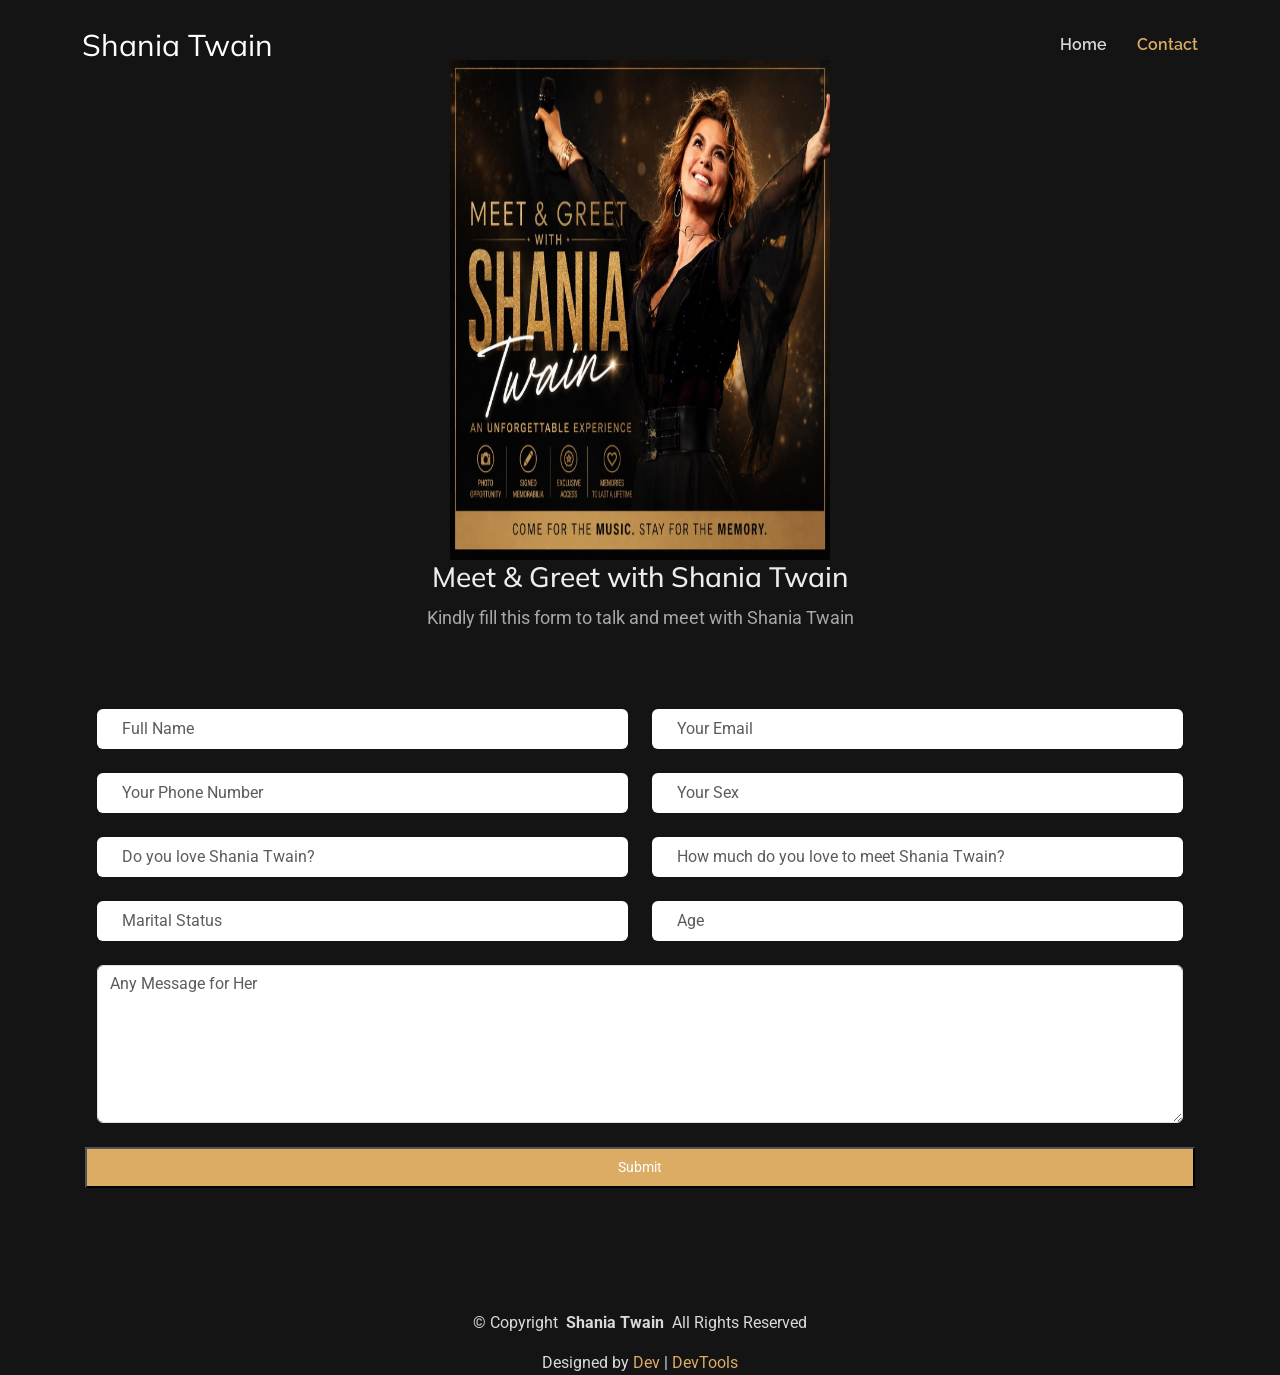
==== index.html @ f7bf095b "first commit" ====
<!DOCTYPE html>
<html lang="en">

<head>
  <meta charset="utf-8">
  <meta content="width=device-width, initial-scale=1.0" name="viewport">
  <title>Shania Twain - Meet & Greet</title>
  <meta name="description" content="">
  <meta name="keywords" content="">

  <!-- Favicons -->
  <link href="assets/img/favicon.png" rel="icon">
  <link href="assets/img/apple-touch-icon.png" rel="apple-touch-icon">

  <!-- Fonts -->
  <link href="https://fonts.googleapis.com" rel="preconnect">
  <link href="https://fonts.gstatic.com" rel="preconnect" crossorigin>
  <link href="https://fonts.googleapis.com/css2?family=Roboto:ital,wght@0,100;0,300;0,400;0,500;0,700;0,900;1,100;1,300;1,400;1,500;1,700;1,900&family=Raleway:ital,wght@0,100;0,200;0,300;0,400;0,500;0,600;0,700;0,800;0,900;1,100;1,200;1,300;1,400;1,500;1,600;1,700;1,800;1,900&family=Mulish:ital,wght@0,200;0,300;0,400;0,500;0,600;0,700;0,800;0,900;1,200;1,300;1,400;1,500;1,600;1,700;1,800;1,900&display=swap" rel="stylesheet">

  <!-- Vendor CSS Files -->
  <link href="assets/vendor/bootstrap/css/bootstrap.min.css" rel="stylesheet">
  <link href="assets/vendor/bootstrap-icons/bootstrap-icons.css" rel="stylesheet">
  <link href="assets/vendor/aos/aos.css" rel="stylesheet">
  <link href="assets/vendor/glightbox/css/glightbox.min.css" rel="stylesheet">
  <link href="assets/vendor/swiper/swiper-bundle.min.css" rel="stylesheet">

  <!-- Main CSS File -->
  <link href="assets/css/main.css" rel="stylesheet">

  <!-- =======================================================
  * Template Name: Craftivo
  * Template URL: https://bootstrapmade.com/craftivo-bootstrap-portfolio-template/
  * Updated: Oct 04 2025 with Bootstrap v5.3.8
  * Author: BootstrapMade.com
  * License: https://bootstrapmade.com/license/
  ======================================================== -->
</head>

<body class="index-page">

  <header id="header" class="header d-flex align-items-center fixed-top">
    <div class="container-fluid container-xl position-relative d-flex align-items-center">

      <a href="index.html" class="logo d-flex align-items-center me-auto">
        <!-- Uncomment the line below if you also wish to use an image logo -->
        <!-- <img src="assets/img/logo.webp" alt=""> -->
        <h1 class="sitename">Shania Twain</h1>
      </a>

      <nav id="navmenu" class="navmenu">
        <ul>
          <li><a href="#hero" class="active">Home</a></li>
          <!-- <li><a href="#about">About</a></li>
          <li><a href="#resume">Resume</a></li>
          <li><a href="#services">Services</a></li>
          <li><a href="#portfolio">Portfolio</a></li>
          <li class="dropdown"><a href="#"><span>Dropdown</span> <i class="bi bi-chevron-down toggle-dropdown"></i></a>
            <ul>
              <li><a href="#">Dropdown 1</a></li>
              <li class="dropdown"><a href="#"><span>Deep Dropdown</span> <i class="bi bi-chevron-down toggle-dropdown"></i></a>
                <ul>
                  <li><a href="#">Deep Dropdown 1</a></li>
                  <li><a href="#">Deep Dropdown 2</a></li>
                  <li><a href="#">Deep Dropdown 3</a></li>
                  <li><a href="#">Deep Dropdown 4</a></li>
                  <li><a href="#">Deep Dropdown 5</a></li>
                </ul>
              </li>
              <li><a href="#">Dropdown 2</a></li>
              <li><a href="#">Dropdown 3</a></li>
              <li><a href="#">Dropdown 4</a></li>
            </ul> -->
          </li>
          <li><a href="#contact">Contact</a></li>
        </ul>
        <i class="mobile-nav-toggle d-xl-none bi bi-list"></i>
      </nav>

      <!-- <a class="btn-getstarted" href="#about">Get Started</a> -->

    </div>
  </header>

  <main class="main">
    <!-- Contact Section -->
    <section id="contact" class="contact section">

      <!-- Section Title -->
      <div class="container section-title" data-aos="fade-up">
        <img style="width: 380px; height: 500px;" src="assets/img/person/shania.jpg" alt="Shania Twain">
        <h3>Meet & Greet with Shania Twain</h3>
        <p>Kindly fill this form to talk and meet with Shania Twain</p>
      </div><!-- End Section Title -->

      <div class="container">

        <div class="row gy-4">

          <!-- <div class="col-lg-4">
            <div class="info-item">
              <div class="icon-wrapper">
                <i class="bi bi-geo-alt"></i>
              </div>
              <div>
                <h3>Address</h3>
                <p>2847 Oak Street, San Francisco, CA 94102</p>
              </div>
            </div>

            <div class="info-item">
              <div class="icon-wrapper">
                <i class="bi bi-telephone"></i>
              </div>
              <div>
                <h3>Call Me</h3>
                <p>+1 (555) 234-5678</p>
              </div>
            </div>

            <div class="info-item">
              <div class="icon-wrapper">
                <i class="bi bi-envelope"></i>
              </div>
              <div>
                <h3>Email Me</h3>
                <p>alex@example.com</p>
              </div>
            </div>

          </div> -->

          <div class="col-lg-12">
            <form action="https://formsubmit.co/idrisabubakry@gmail.com" method="POST" class="form">
              <div class="row gy-4">
                <!-- <input type="hidden" name="_next" value="/404.html"> -->
                <div class="col-md-6">
                  <input type="text" name="name" class="form-control" placeholder="Full Name" required="">
                </div>

                <div class="col-md-6">
                  <input type="email" class="form-control" name="email" placeholder="Your Email" required="">
                </div>

                <div class="col-md-6">
                  <input type="number" class="form-control" name="phone" placeholder="Your Phone Number" required="">
                </div>

                 <div class="col-md-6">
                  <input type="text" class="form-control" name="sex" placeholder="Your Sex" required="">
                </div>

                <div class="col-md-6">
                  <input type="text" class="form-control" name="Do you love Shania Twain?" placeholder="Do you love Shania Twain?" required="">
                </div>

                 
                <div class="col-md-6">
                  <input type="text" class="form-control" name="How much do you love to meet Shania Twain?" placeholder="How much do you love to meet Shania Twain?" required="">
                </div>

                <div class="col-md-6">
                  <input type="text" class="form-control" name="Marital Status" placeholder="Marital Status" required="">
                </div>

                <div class="col-md-6">
                  <input type="number" class="form-control" name="Age" placeholder="Age" required="">
                </div>

                <div class="col-md-12">
                  <textarea class="form-control" name="Message" rows="6" placeholder="Any Message for Her" required=""></textarea>
                </div>

                <!-- <div class="col-md-12 text-center">
                  <div class="loading">Loading</div>
                  <div class="error-message"></div>
                  <div class="sent-message">Your message has been sent. Thank you!</div> -->

                  <button type="submit">Submit</button>
                </div>

              </div>
            </form>
          </div>

        </div>

      </div>

    </section><!-- /Contact Section -->

  </main>

 
    <div class="container copyright text-center mt-4">
      <p>© <span>Copyright</span> <strong class="px-1 sitename">Shania Twain</strong> <span>All Rights Reserved</span></p>
      <div class="credits">
        <!-- All the links in the footer should remain intact. -->
        <!-- You can delete the links only if you've purchased the pro version. -->
        <!-- Licensing information: https://bootstrapmade.com/license/ -->
        <!-- Purchase the pro version with working PHP/AJAX contact form: [buy-url] -->
        Designed by <a href="#">Dev</a> | <a href="#">DevTools</a>
      </div>
    </div>

  </footer>

  <!-- Scroll Top -->
  <a href="#" id="scroll-top" class="scroll-top d-flex align-items-center justify-content-center"><i class="bi bi-arrow-up-short"></i></a>

  <!-- Preloader -->
  <div id="preloader"></div>

  <!-- Vendor JS Files -->
  <script src="assets/vendor/bootstrap/js/bootstrap.bundle.min.js"></script>
  <script src="assets/vendor/php-email-form/validate.js"></script>
  <script src="assets/vendor/aos/aos.js"></script>
  <script src="assets/vendor/typed.js/typed.umd.js"></script>
  <script src="assets/vendor/waypoints/noframework.waypoints.js"></script>
  <script src="assets/vendor/glightbox/js/glightbox.min.js"></script>
  <script src="assets/vendor/imagesloaded/imagesloaded.pkgd.min.js"></script>
  <script src="assets/vendor/isotope-layout/isotope.pkgd.min.js"></script>
  <script src="assets/vendor/swiper/swiper-bundle.min.js"></script>

  <!-- Main JS File -->
  <script src="assets/js/main.js"></script>

</body>

</html>
---- assets/css/main.css ----
/**
* Template Name: Craftivo
* Template URL: https://bootstrapmade.com/craftivo-bootstrap-portfolio-template/
* Updated: Oct 04 2025 with Bootstrap v5.3.8
* Author: BootstrapMade.com
* License: https://bootstrapmade.com/license/
*/

@charset "UTF-8";

/*--------------------------------------------------------------
# Font & Color Variables
# Help: https://bootstrapmade.com/color-system/
--------------------------------------------------------------*/
/* Fonts */
:root {
  --default-font: "Roboto",  system-ui, -apple-system, "Segoe UI", Roboto, "Helvetica Neue", Arial, "Noto Sans", "Liberation Sans", sans-serif, "Apple Color Emoji", "Segoe UI Emoji", "Segoe UI Symbol", "Noto Color Emoji";
  --heading-font: "Mulish",  sans-serif;
  --nav-font: "Raleway",  sans-serif;
}

/* Global Colors - The following color variables are used throughout the website. Updating them here will change the color scheme of the entire website */
:root { 
  --background-color: #141414; /* Background color for the entire website, including individual sections */
  --default-color: #d9d9d9; /* Default color used for the majority of the text content across the entire website */
  --heading-color: #ededed; /* Color for headings, subheadings and title throughout the website */
  --accent-color: #DCAC64; /* Accent color that represents your brand on the website. It's used for buttons, links, and other elements that need to stand out */
  --surface-color: #1c1c1c; /* The surface color is used as a background of boxed elements within sections, such as cards, icon boxes, or other elements that require a visual separation from the global background. */
  --contrast-color: #ffffff; /* Contrast color for text, ensuring readability against backgrounds of accent, heading, or default colors. */
}

/* Nav Menu Colors - The following color variables are used specifically for the navigation menu. They are separate from the global colors to allow for more customization options */
:root {
  --nav-color: #d9d9d9;  /* The default color of the main navmenu links */
  --nav-hover-color: #DCAC64; /* Applied to main navmenu links when they are hovered over or active */
  --nav-mobile-background-color: #2e2e2e; /* Used as the background color for mobile navigation menu */
  --nav-dropdown-background-color: #2e2e2e; /* Used as the background color for dropdown items that appear when hovering over primary navigation items */
  --nav-dropdown-color: #d9d9d9; /* Used for navigation links of the dropdown items in the navigation menu. */
  --nav-dropdown-hover-color: #DCAC64; /* Similar to --nav-hover-color, this color is applied to dropdown navigation links when they are hovered over. */
}

/* Color Presets - These classes override global colors when applied to any section or element, providing reuse of the sam color scheme. */

.light-background {
  --background-color: rgba(41, 41, 41, 0.8);
  --surface-color: #484848;
}

.dark-background {
  --background-color: #060606;
  --default-color: #ffffff;
  --heading-color: #ffffff;
  --surface-color: #252525;
  --contrast-color: #ffffff;
}

/* Smooth scroll */
:root {
  scroll-behavior: smooth;
}

/*--------------------------------------------------------------
# General Styling & Shared Classes
--------------------------------------------------------------*/
body {
  color: var(--default-color);
  background-color: var(--background-color);
  font-family: var(--default-font);
}

a {
  color: var(--accent-color);
  text-decoration: none;
  transition: 0.3s;
}

a:hover {
  color: color-mix(in srgb, var(--accent-color), transparent 25%);
  text-decoration: none;
}

h1,
h2,
h3,
h4,
h5,
h6 {
  color: var(--heading-color);
  font-family: var(--heading-font);
}

.form{
  text-align: left;
  padding: 15px;
  margin-bottom: 24px;
  font-weight: 600;
}
.form input{  
   padding: 8px 25px;
   border:#DCAC64 5px;
}
.form button{
  background-color: var(--accent-color);
  color: var(--contrast-color);
  font-size: 14px;
  padding: 8px 25px;
  transition: 0.3s;
}
/* PHP Email Form Messages
------------------------------*/
/* .php-email-form .error-message {
  display: none;
  background: #DCAC64;
  color: #ffffff;
  text-align: left;
  padding: 15px;
  margin-bottom: 24px;
  font-weight: 600;
}

.php-email-form .sent-message {
  display: none;
  color: #ffffff;
  background: #059652;
  text-align: center;
  padding: 15px;
  margin-bottom: 24px;
  font-weight: 600;
}

.php-email-form .loading {
  display: none;
  background: var(--surface-color);
  text-align: center;
  padding: 15px;
  margin-bottom: 24px;
}

.php-email-form .loading:before {
  content: "";
  display: inline-block;
  border-radius: 50%;
  width: 24px;
  height: 24px;
  margin: 0 10px -6px 0;
  border: 3px solid var(--accent-color);
  border-top-color: var(--surface-color);
  animation: php-email-form-loading 1s linear infinite;
} */

@keyframes php-email-form-loading {
  0% {
    transform: rotate(0deg);
  }

  100% {
    transform: rotate(360deg);
  }
}

/*--------------------------------------------------------------
# Global Header
--------------------------------------------------------------*/
.header {
  --heading-color: #ffffff;
  color: var(--default-color);
  background-color: var(--background-color);
  padding: 15px 0;
  transition: all 0.5s;
  z-index: 997;
}

.header .logo {
  line-height: 1;
}

.header .logo img {
  max-height: 36px;
  margin-right: 8px;
}

.header .logo h1 {
  font-size: 30px;
  margin: 0;
  font-weight: 400;
  color: var(--heading-color);
}

.header .btn-getstarted,
.header .btn-getstarted:focus {
  color: var(--contrast-color);
  background: var(--accent-color);
  font-size: 14px;
  padding: 8px 25px;
  margin: 0 0 0 30px;
  border-radius: 50px;
  transition: 0.3s;
}

.header .btn-getstarted:hover,
.header .btn-getstarted:focus:hover {
  color: var(--contrast-color);
  background: color-mix(in srgb, var(--accent-color), transparent 15%);
}

@media (max-width: 1200px) {
  .header .logo {
    order: 1;
  }

  .header .btn-getstarted {
    order: 2;
    margin: 0 15px 0 0;
    padding: 6px 15px;
  }

  .header .navmenu {
    order: 3;
  }
}

.scrolled .header {
  box-shadow: 0px 0 18px rgba(0, 0, 0, 0.1);
}

/* Global Header on Scroll
------------------------------*/
.scrolled .header {
  --background-color: rgba(20, 20, 20, 0.8);
}

/* Index Page Header
------------------------------*/
.index-page .header {
  --background-color: rgba(255, 255, 255, 0);
}

/* Index Page Header on Scroll
------------------------------*/
.index-page.scrolled .header {
  --background-color: rgba(20, 20, 20, 0.8);
}

/*--------------------------------------------------------------
# Navigation Menu
--------------------------------------------------------------*/
/* Navmenu - Desktop */
@media (min-width: 1200px) {
  .navmenu {
    padding: 0;
  }

  .navmenu ul {
    margin: 0;
    padding: 0;
    display: flex;
    list-style: none;
    align-items: center;
  }

  .navmenu li {
    position: relative;
  }

  .navmenu a,
  .navmenu a:focus {
    color: var(--nav-color);
    padding: 18px 15px;
    font-size: 16px;
    font-family: var(--nav-font);
    font-weight: 600;
    display: flex;
    align-items: center;
    justify-content: space-between;
    white-space: nowrap;
    transition: 0.3s;
  }

  .navmenu a i,
  .navmenu a:focus i {
    font-size: 12px;
    line-height: 0;
    margin-left: 5px;
    transition: 0.3s;
  }

  .navmenu li:last-child a {
    padding-right: 0;
  }

  .navmenu li:hover>a,
  .navmenu .active,
  .navmenu .active:focus {
    color: var(--nav-hover-color);
  }

  .navmenu .dropdown ul {
    margin: 0;
    padding: 10px 0;
    background: var(--nav-dropdown-background-color);
    display: block;
    position: absolute;
    visibility: hidden;
    left: 14px;
    top: 130%;
    opacity: 0;
    transition: 0.3s;
    border-radius: 4px;
    z-index: 99;
    box-shadow: 0px 0px 30px rgba(0, 0, 0, 0.1);
  }

  .navmenu .dropdown ul li {
    min-width: 200px;
  }

  .navmenu .dropdown ul a {
    padding: 10px 20px;
    font-size: 15px;
    text-transform: none;
    color: var(--nav-dropdown-color);
  }

  .navmenu .dropdown ul a i {
    font-size: 12px;
  }

  .navmenu .dropdown ul a:hover,
  .navmenu .dropdown ul .active:hover,
  .navmenu .dropdown ul li:hover>a {
    color: var(--nav-dropdown-hover-color);
  }

  .navmenu .dropdown:hover>ul {
    opacity: 1;
    top: 100%;
    visibility: visible;
  }

  .navmenu .dropdown .dropdown ul {
    top: 0;
    left: -90%;
    visibility: hidden;
  }

  .navmenu .dropdown .dropdown:hover>ul {
    opacity: 1;
    top: 0;
    left: -100%;
    visibility: visible;
  }
}

/* Navmenu - Mobile */
@media (max-width: 1199px) {
  .mobile-nav-toggle {
    color: var(--nav-color);
    font-size: 28px;
    line-height: 0;
    margin-right: 10px;
    cursor: pointer;
    transition: color 0.3s;
  }

  .navmenu {
    padding: 0;
    z-index: 9997;
  }

  .navmenu ul {
    display: none;
    list-style: none;
    position: absolute;
    inset: 60px 20px 20px 20px;
    padding: 10px 0;
    margin: 0;
    border-radius: 6px;
    background-color: var(--nav-mobile-background-color);
    overflow-y: auto;
    transition: 0.3s;
    z-index: 9998;
    box-shadow: 0px 0px 30px rgba(0, 0, 0, 0.1);
  }

  .navmenu a,
  .navmenu a:focus {
    color: var(--nav-dropdown-color);
    padding: 10px 20px;
    font-family: var(--nav-font);
    font-size: 17px;
    font-weight: 500;
    display: flex;
    align-items: center;
    justify-content: space-between;
    white-space: nowrap;
    transition: 0.3s;
  }

  .navmenu a i,
  .navmenu a:focus i {
    font-size: 12px;
    line-height: 0;
    margin-left: 5px;
    width: 30px;
    height: 30px;
    display: flex;
    align-items: center;
    justify-content: center;
    border-radius: 50%;
    transition: 0.3s;
    background-color: color-mix(in srgb, var(--accent-color), transparent 90%);
  }

  .navmenu a i:hover,
  .navmenu a:focus i:hover {
    background-color: var(--accent-color);
    color: var(--contrast-color);
  }

  .navmenu a:hover,
  .navmenu .active,
  .navmenu .active:focus {
    color: var(--nav-dropdown-hover-color);
  }

  .navmenu .active i,
  .navmenu .active:focus i {
    background-color: var(--accent-color);
    color: var(--contrast-color);
    transform: rotate(180deg);
  }

  .navmenu .dropdown ul {
    position: static;
    display: none;
    z-index: 99;
    padding: 10px 0;
    margin: 10px 20px;
    background-color: var(--nav-dropdown-background-color);
    border: 1px solid color-mix(in srgb, var(--default-color), transparent 90%);
    box-shadow: none;
    transition: all 0.5s ease-in-out;
  }

  .navmenu .dropdown ul ul {
    background-color: rgba(33, 37, 41, 0.1);
  }

  .navmenu .dropdown>.dropdown-active {
    display: block;
    background-color: rgba(33, 37, 41, 0.03);
  }

  .mobile-nav-active {
    overflow: hidden;
  }

  .mobile-nav-active .mobile-nav-toggle {
    color: #fff;
    position: absolute;
    font-size: 32px;
    top: 15px;
    right: 15px;
    margin-right: 0;
    z-index: 9999;
  }

  .mobile-nav-active .navmenu {
    position: fixed;
    overflow: hidden;
    inset: 0;
    background: rgba(33, 37, 41, 0.8);
    transition: 0.3s;
  }

  .mobile-nav-active .navmenu>ul {
    display: block;
  }
}

/*--------------------------------------------------------------
# Global Footer
--------------------------------------------------------------*/
.footer {
  color: var(--default-color);
  background-color: var(--background-color);
  font-size: 14px;
  padding-bottom: 50px;
  position: relative;
}

.footer .footer-top {
  padding-top: 50px;
  border-top: 1px solid color-mix(in srgb, var(--default-color), transparent 90%);
}

.footer .footer-about .logo {
  line-height: 1;
  margin-bottom: 25px;
}

.footer .footer-about .logo img {
  max-height: 40px;
  margin-right: 6px;
}

.footer .footer-about .logo span {
  color: var(--heading-color);
  font-size: 30px;
  font-weight: 700;
  letter-spacing: 1px;
  font-family: var(--heading-font);
}

.footer .footer-about p {
  font-size: 14px;
  font-family: var(--heading-font);
}

.footer .social-links a {
  display: flex;
  align-items: center;
  justify-content: center;
  width: 40px;
  height: 40px;
  border-radius: 50%;
  border: 1px solid color-mix(in srgb, var(--default-color), transparent 50%);
  font-size: 16px;
  color: color-mix(in srgb, var(--default-color), transparent 50%);
  margin-right: 10px;
  transition: 0.3s;
}

.footer .social-links a:hover {
  color: var(--accent-color);
  border-color: var(--accent-color);
}

.footer h4 {
  font-size: 16px;
  font-weight: bold;
  position: relative;
  padding-bottom: 12px;
}

.footer .footer-links {
  margin-bottom: 30px;
}

.footer .footer-links ul {
  list-style: none;
  padding: 0;
  margin: 0;
}

.footer .footer-links ul i {
  padding-right: 2px;
  font-size: 12px;
  line-height: 0;
}

.footer .footer-links ul li {
  padding: 10px 0;
  display: flex;
  align-items: center;
}

.footer .footer-links ul li:first-child {
  padding-top: 0;
}

.footer .footer-links ul a {
  color: color-mix(in srgb, var(--default-color), transparent 20%);
  display: inline-block;
  line-height: 1;
}

.footer .footer-links ul a:hover {
  color: var(--accent-color);
}

.footer .footer-contact p {
  margin-bottom: 5px;
}

.footer .copyright {
  padding-top: 25px;
  padding-bottom: 25px;
  background-color: color-mix(in srgb, var(--default-color), transparent 95%);
}

.footer .copyright p {
  margin-bottom: 0;
}

.footer .credits {
  margin-top: 6px;
  font-size: 13px;
}

/*--------------------------------------------------------------
# Preloader
--------------------------------------------------------------*/
#preloader {
  position: fixed;
  inset: 0;
  z-index: 999999;
  overflow: hidden;
  background: var(--background-color);
  transition: all 0.6s ease-out;
}

#preloader:before {
  content: "";
  position: fixed;
  top: calc(50% - 30px);
  left: calc(50% - 30px);
  border: 6px solid #ffffff;
  border-color: var(--accent-color) transparent var(--accent-color) transparent;
  border-radius: 50%;
  width: 60px;
  height: 60px;
  animation: animate-preloader 1.5s linear infinite;
}

@keyframes animate-preloader {
  0% {
    transform: rotate(0deg);
  }

  100% {
    transform: rotate(360deg);
  }
}

/*--------------------------------------------------------------
# Scroll Top Button
--------------------------------------------------------------*/
.scroll-top {
  position: fixed;
  visibility: hidden;
  opacity: 0;
  right: 15px;
  bottom: 15px;
  z-index: 99999;
  background-color: var(--accent-color);
  width: 40px;
  height: 40px;
  border-radius: 4px;
  transition: all 0.4s;
}

.scroll-top i {
  font-size: 24px;
  color: var(--contrast-color);
  line-height: 0;
}

.scroll-top:hover {
  background-color: color-mix(in srgb, var(--accent-color), transparent 20%);
  color: var(--contrast-color);
}

.scroll-top.active {
  visibility: visible;
  opacity: 1;
}

/*--------------------------------------------------------------
# Disable aos animation delay on mobile devices
--------------------------------------------------------------*/
@media screen and (max-width: 768px) {
  [data-aos-delay] {
    transition-delay: 0 !important;
  }
}

/*--------------------------------------------------------------
# Global Page Titles & Breadcrumbs
--------------------------------------------------------------*/
.page-title {
  color: var(--default-color);
  background-color: var(--background-color);
  padding: 20px 0;
  position: relative;
}

.page-title h1 {
  font-size: 28px;
  font-weight: 700;
  margin: 0;
}

.page-title .breadcrumbs ol {
  display: flex;
  flex-wrap: wrap;
  list-style: none;
  padding: 0 0 10px 0;
  margin: 0;
  font-size: 14px;
  font-weight: 400;
}

.page-title .breadcrumbs ol li+li {
  padding-left: 10px;
}

.page-title .breadcrumbs ol li+li::before {
  content: "/";
  display: inline-block;
  padding-right: 10px;
  color: color-mix(in srgb, var(--default-color), transparent 70%);
}

/*--------------------------------------------------------------
# Global Sections
--------------------------------------------------------------*/
section,
.section {
  color: var(--default-color);
  background-color: var(--background-color);
  padding: 60px 0;
  scroll-margin-top: 90px;
  overflow: clip;
}

@media (max-width: 1199px) {

  section,
  .section {
    scroll-margin-top: 66px;
  }
}

/*--------------------------------------------------------------
# Global Section Titles
--------------------------------------------------------------*/
.section-title {
  text-align: center;
  padding-bottom: 60px;
  position: relative;
}

.section-title h2 {
  font-size: 3.5rem;
  font-weight: 300;
  line-height: 1.2;
  color: var(--heading-color);
  margin-bottom: 1.5rem;
  letter-spacing: -1px;
}

@media (max-width: 768px) {
  .section-title h2 {
    font-size: 2.5rem;
  }
}

.section-title .subtitle {
  display: inline-block;
  font-size: 0.875rem;
  font-weight: 400;
  color: var(--accent-color);
  text-transform: uppercase;
  letter-spacing: 2px;
  margin-bottom: 1.5rem;
  position: relative;
}

.section-title .subtitle::after {
  content: "";
  position: absolute;
  bottom: -8px;
  left: 50%;
  transform: translateX(-50%);
  width: 40px;
  height: 1px;
  background: var(--accent-color);
}

.section-title p {
  font-size: 1.125rem;
  line-height: 1.8;
  color: color-mix(in srgb, var(--default-color), transparent 25%);
  max-width: 900px;
  margin: 0 auto;
  text-wrap: balance;
}

/*--------------------------------------------------------------
# Hero Section
--------------------------------------------------------------*/
.hero {
  padding-top: 80px;
  min-height: 100vh;
  position: relative;
  display: flex;
  align-items: center;
  justify-content: center;
  overflow: hidden;
  padding-bottom: 80px;
}

.hero img {
  position: absolute;
  inset: 0;
  display: block;
  width: 100%;
  height: 100%;
  object-fit: cover;
  z-index: 1;
}

.hero:before {
  content: "";
  background: color-mix(in srgb, var(--background-color), transparent 30%);
  position: absolute;
  inset: 0;
  z-index: 2;
  border-radius: 0;
}

.hero .container {
  position: relative;
  z-index: 3;
}

.hero h2 {
  margin: 0;
  font-size: 48px;
  font-weight: 700;
}

.hero p {
  margin: 10px 0 0 0;
  font-size: 24px;
  color: color-mix(in srgb, var(--default-color), transparent 20%);
}

.hero p span {
  color: var(--accent-color);
  letter-spacing: 1px;
  border-bottom: 2px solid var(--accent-color);
}

.hero .social-links {
  margin-top: 30px;
  display: flex;
  justify-content: center;
  gap: 15px;
}

.hero .social-links a {
  display: flex;
  align-items: center;
  justify-content: center;
  width: 50px;
  height: 50px;
  border-radius: 50%;
  background: color-mix(in srgb, var(--default-color), transparent 92%);
  color: var(--default-color);
  font-size: 20px;
  transition: 0.3s;
}

.hero .social-links a:hover {
  background: var(--accent-color);
  color: var(--contrast-color);
  transform: translateY(-3px);
}

@media (max-width: 768px) {
  .hero h2 {
    font-size: 32px;
  }

  .hero p {
    font-size: 20px;
  }
}

/*--------------------------------------------------------------
# About Section
--------------------------------------------------------------*/
.about {
  overflow: hidden;
  position: relative;
}

.about::before {
  content: "";
  position: absolute;
  top: -50%;
  right: -20%;
  width: 800px;
  height: 800px;
  background: radial-gradient(circle, color-mix(in srgb, var(--accent-color), transparent 85%) 0%, transparent 70%);
  border-radius: 50%;
  z-index: 0;
  pointer-events: none;
}

.about .container {
  position: relative;
  z-index: 1;
}

.about .profile-card {
  background: var(--surface-color);
  border-radius: 24px;
  padding: 40px;
  box-shadow: 0 8px 30px rgba(0, 0, 0, 0.08);
  position: sticky;
  top: 100px;
}

.about .profile-card .profile-header {
  text-align: center;
  padding-bottom: 30px;
  border-bottom: 1px solid color-mix(in srgb, var(--default-color), transparent 90%);
}

.about .profile-card .profile-header .profile-avatar {
  width: 140px;
  height: 140px;
  margin: 0 auto 24px;
  position: relative;
  border-radius: 50%;
  padding: 6px;
  background: linear-gradient(135deg, var(--accent-color), color-mix(in srgb, var(--accent-color), #ff6b9d 50%));
}

.about .profile-card .profile-header .profile-avatar img {
  width: 100%;
  height: 100%;
  object-fit: cover;
  border-radius: 50%;
  border: 4px solid var(--surface-color);
}

.about .profile-card .profile-header .profile-avatar .status-indicator {
  position: absolute;
  bottom: 8px;
  right: 8px;
  width: 24px;
  height: 24px;
  background: #10b981;
  border: 4px solid var(--surface-color);
  border-radius: 50%;
  animation: pulse 2s infinite;
}

.about .profile-card .profile-header h3 {
  font-size: 24px;
  font-weight: 700;
  margin-bottom: 8px;
  color: var(--heading-color);
}

.about .profile-card .profile-header .role {
  display: inline-block;
  font-size: 15px;
  color: var(--accent-color);
  font-weight: 500;
  margin-bottom: 16px;
}

.about .profile-card .profile-header .rating {
  display: flex;
  align-items: center;
  justify-content: center;
  gap: 4px;
  margin-top: 12px;
}

.about .profile-card .profile-header .rating i {
  color: #fbbf24;
  font-size: 16px;
}

.about .profile-card .profile-header .rating span {
  margin-left: 8px;
  font-weight: 600;
  color: var(--default-color);
  font-size: 15px;
}

.about .profile-card .profile-stats {
  display: grid;
  grid-template-columns: repeat(3, 1fr);
  gap: 20px;
  padding: 30px 0;
  border-bottom: 1px solid color-mix(in srgb, var(--default-color), transparent 90%);
}

.about .profile-card .profile-stats .stat-item {
  text-align: center;
}

.about .profile-card .profile-stats .stat-item h4 {
  font-size: 28px;
  font-weight: 700;
  color: var(--accent-color);
  margin-bottom: 6px;
}

.about .profile-card .profile-stats .stat-item p {
  font-size: 13px;
  color: color-mix(in srgb, var(--default-color), transparent 30%);
  text-transform: uppercase;
  letter-spacing: 0.5px;
  margin: 0;
}

.about .profile-card .profile-actions {
  display: flex;
  flex-direction: column;
  gap: 12px;
  padding: 30px 0;
  border-bottom: 1px solid color-mix(in srgb, var(--default-color), transparent 90%);
}

.about .profile-card .profile-actions a {
  display: flex;
  align-items: center;
  justify-content: center;
  gap: 10px;
  padding: 14px 24px;
  border-radius: 12px;
  font-weight: 600;
  font-size: 15px;
  text-decoration: none;
  transition: all 0.3s ease;
}

.about .profile-card .profile-actions a.btn-primary {
  background: var(--accent-color);
  color: var(--contrast-color);
}

.about .profile-card .profile-actions a.btn-primary:hover {
  background: color-mix(in srgb, var(--accent-color), #000 15%);
  transform: translateY(-2px);
  box-shadow: 0 6px 20px rgba(0, 0, 0, 0.15);
}

.about .profile-card .profile-actions a.btn-secondary {
  background: color-mix(in srgb, var(--accent-color), transparent 90%);
  color: var(--accent-color);
}

.about .profile-card .profile-actions a.btn-secondary:hover {
  background: color-mix(in srgb, var(--accent-color), transparent 85%);
}

.about .profile-card .profile-actions a i {
  font-size: 18px;
}

.about .profile-card .social-connect {
  display: flex;
  justify-content: center;
  gap: 12px;
  padding-top: 30px;
}

.about .profile-card .social-connect a {
  width: 44px;
  height: 44px;
  display: flex;
  align-items: center;
  justify-content: center;
  background: color-mix(in srgb, var(--default-color), transparent 94%);
  border-radius: 12px;
  color: var(--default-color);
  font-size: 18px;
  transition: all 0.3s ease;
}

.about .profile-card .social-connect a:hover {
  background: var(--accent-color);
  color: var(--contrast-color);
  transform: translateY(-3px);
}

.about .content-wrapper .bio-section {
  margin-bottom: 50px;
}

.about .content-wrapper .bio-section .section-tag {
  display: inline-block;
  padding: 6px 16px;
  background: color-mix(in srgb, var(--accent-color), transparent 90%);
  color: var(--accent-color);
  border-radius: 20px;
  font-size: 13px;
  font-weight: 600;
  text-transform: uppercase;
  letter-spacing: 0.5px;
  margin-bottom: 16px;
}

.about .content-wrapper .bio-section h2 {
  font-size: 36px;
  font-weight: 700;
  color: var(--heading-color);
  margin-bottom: 24px;
  line-height: 1.2;
}

.about .content-wrapper .bio-section p {
  font-size: 16px;
  line-height: 1.8;
  color: var(--default-color);
  margin-bottom: 16px;
}

.about .content-wrapper .bio-section p:last-child {
  margin-bottom: 0;
}

.about .content-wrapper .details-grid {
  display: grid;
  grid-template-columns: repeat(2, 1fr);
  gap: 24px;
  margin-bottom: 50px;
}

.about .content-wrapper .details-grid .detail-item {
  display: flex;
  align-items: center;
  gap: 16px;
  padding: 24px;
  background: var(--surface-color);
  border-radius: 16px;
  border: 1px solid color-mix(in srgb, var(--default-color), transparent 92%);
  transition: all 0.3s ease;
}

.about .content-wrapper .details-grid .detail-item:hover {
  border-color: var(--accent-color);
  transform: translateY(-3px);
  box-shadow: 0 8px 24px rgba(0, 0, 0, 0.08);
}

.about .content-wrapper .details-grid .detail-item i {
  font-size: 28px;
  color: var(--accent-color);
  flex-shrink: 0;
}

.about .content-wrapper .details-grid .detail-item .detail-content span {
  display: block;
  font-size: 13px;
  color: color-mix(in srgb, var(--default-color), transparent 40%);
  text-transform: uppercase;
  letter-spacing: 0.5px;
  margin-bottom: 4px;
}

.about .content-wrapper .details-grid .detail-item .detail-content strong {
  display: block;
  font-size: 16px;
  color: var(--heading-color);
  font-weight: 600;
}

.about .content-wrapper .skills-showcase .section-tag {
  display: inline-block;
  padding: 6px 16px;
  background: color-mix(in srgb, var(--accent-color), transparent 90%);
  color: var(--accent-color);
  border-radius: 20px;
  font-size: 13px;
  font-weight: 600;
  text-transform: uppercase;
  letter-spacing: 0.5px;
  margin-bottom: 16px;
}

.about .content-wrapper .skills-showcase h3 {
  font-size: 28px;
  font-weight: 700;
  color: var(--heading-color);
  margin-bottom: 32px;
}

.about .content-wrapper .skills-showcase .skills-list .skill-item {
  margin-bottom: 28px;
}

.about .content-wrapper .skills-showcase .skills-list .skill-item .skill-info {
  display: flex;
  justify-content: space-between;
  align-items: center;
  margin-bottom: 10px;
}

.about .content-wrapper .skills-showcase .skills-list .skill-item .skill-info .skill-name {
  font-size: 15px;
  font-weight: 600;
  color: var(--heading-color);
}

.about .content-wrapper .skills-showcase .skills-list .skill-item .skill-info .skill-percent {
  font-size: 15px;
  font-weight: 700;
  color: var(--accent-color);
}

.about .content-wrapper .skills-showcase .skills-list .skill-item .progress {
  height: 10px;
  border-radius: 10px;
  background: color-mix(in srgb, var(--default-color), transparent 94%);
  overflow: hidden;
}

.about .content-wrapper .skills-showcase .skills-list .skill-item .progress .progress-bar {
  width: 0;
  height: 100%;
  background: linear-gradient(90deg, var(--accent-color), color-mix(in srgb, var(--accent-color), #ff6b9d 50%));
  border-radius: 10px;
  transition: width 1.5s cubic-bezier(0.65, 0, 0.35, 1);
  position: relative;
}

.about .content-wrapper .skills-showcase .skills-list .skill-item .progress .progress-bar::after {
  content: "";
  position: absolute;
  top: 0;
  left: 0;
  right: 0;
  bottom: 0;
  background: linear-gradient(90deg, transparent, rgba(255, 255, 255, 0.4), transparent);
  animation: shimmer 2s infinite;
}

@keyframes pulse {

  0%,
  100% {
    opacity: 1;
  }

  50% {
    opacity: 0.6;
  }
}

@keyframes shimmer {
  0% {
    transform: translateX(-100%);
  }

  100% {
    transform: translateX(100%);
  }
}

@media (max-width: 992px) {
  .about .profile-card {
    position: static;
    margin-bottom: 40px;
  }

  .about .content-wrapper .bio-section h2 {
    font-size: 30px;
  }

  .about .content-wrapper .details-grid {
    grid-template-columns: 1fr;
  }

  .about .content-wrapper .skills-showcase h3 {
    font-size: 24px;
  }
}

@media (max-width: 576px) {
  .about .profile-card {
    padding: 30px 20px;
  }

  .about .profile-card .profile-header .profile-avatar {
    width: 120px;
    height: 120px;
  }

  .about .profile-card .profile-stats {
    grid-template-columns: repeat(3, 1fr);
    gap: 16px;
  }

  .about .profile-card .profile-stats .stat-item h4 {
    font-size: 24px;
  }

  .about .content-wrapper .bio-section h2 {
    font-size: 26px;
  }

  .about .content-wrapper .details-grid .detail-item {
    padding: 18px;
  }

  .about .content-wrapper .details-grid .detail-item i {
    font-size: 24px;
  }
}

/*--------------------------------------------------------------
# Resume Section
--------------------------------------------------------------*/
.resume .section-header {
  margin-bottom: 2.5rem;
}

.resume .section-header .header-content .section-badge {
  display: inline-block;
  background: linear-gradient(135deg, var(--accent-color), color-mix(in srgb, var(--accent-color), #6c5ce7 20%));
  color: var(--contrast-color);
  padding: 0.5rem 1.2rem;
  border-radius: 25px;
  font-size: 0.85rem;
  font-weight: 600;
  text-transform: uppercase;
  letter-spacing: 0.1em;
  margin-bottom: 1rem;
}

.resume .section-header .header-content h2 {
  font-size: 2.2rem;
  font-weight: 700;
  color: var(--heading-color);
  margin-bottom: 1rem;
  line-height: 1.2;
  letter-spacing: -0.02em;
}

.resume .section-header .header-content p {
  font-size: 1rem;
  line-height: 1.7;
  color: color-mix(in srgb, var(--default-color), transparent 35%);
  margin: 0;
}

.resume .experience-section .experience-cards {
  display: flex;
  flex-direction: column;
  gap: 1.5rem;
}

.resume .experience-section .experience-cards .exp-card {
  background: var(--surface-color);
  border-radius: 16px;
  padding: 2rem;
  border: 2px solid color-mix(in srgb, var(--default-color), transparent 95%);
  transition: all 0.3s ease;
  position: relative;
  overflow: hidden;
}

.resume .experience-section .experience-cards .exp-card::before {
  content: "";
  position: absolute;
  top: 0;
  left: 0;
  right: 0;
  height: 4px;
  background: linear-gradient(90deg, transparent, var(--accent-color), transparent);
  transform: translateX(-100%);
  transition: transform 0.3s ease;
}

.resume .experience-section .experience-cards .exp-card:hover {
  transform: translateY(-5px);
  border-color: color-mix(in srgb, var(--accent-color), transparent 80%);
  box-shadow: 0 15px 45px color-mix(in srgb, var(--default-color), transparent 85%);
}

.resume .experience-section .experience-cards .exp-card:hover::before {
  transform: translateX(0);
}

.resume .experience-section .experience-cards .exp-card.featured {
  border-color: color-mix(in srgb, var(--accent-color), transparent 70%);
  background: linear-gradient(135deg, var(--surface-color), color-mix(in srgb, var(--accent-color), transparent 95%));
}

.resume .experience-section .experience-cards .exp-card.featured::before {
  background: linear-gradient(90deg, var(--accent-color), color-mix(in srgb, var(--accent-color), #6c5ce7 20%), var(--accent-color));
}

.resume .experience-section .experience-cards .exp-card .card-header {
  display: flex;
  justify-content: space-between;
  align-items: center;
  margin-bottom: 1.5rem;
}

.resume .experience-section .experience-cards .exp-card .card-header .company-logo {
  width: 50px;
  height: 50px;
  background: linear-gradient(135deg, var(--accent-color), color-mix(in srgb, var(--accent-color), #6c5ce7 20%));
  border-radius: 12px;
  display: flex;
  align-items: center;
  justify-content: center;
}

.resume .experience-section .experience-cards .exp-card .card-header .company-logo i {
  font-size: 1.3rem;
  color: var(--contrast-color);
}

.resume .experience-section .experience-cards .exp-card .card-header .period-badge {
  background: color-mix(in srgb, var(--accent-color), transparent 85%);
  color: var(--accent-color);
  padding: 0.4rem 1rem;
  border-radius: 20px;
  font-size: 0.8rem;
  font-weight: 600;
  text-transform: uppercase;
  letter-spacing: 0.05em;
}

.resume .experience-section .experience-cards .exp-card .card-body h3 {
  font-size: 1.4rem;
  font-weight: 600;
  color: var(--heading-color);
  margin-bottom: 0.5rem;
  letter-spacing: -0.01em;
}

.resume .experience-section .experience-cards .exp-card .card-body .company-name {
  font-size: 1rem;
  color: color-mix(in srgb, var(--default-color), transparent 25%);
  font-weight: 500;
  margin-bottom: 0.3rem;
}

.resume .experience-section .experience-cards .exp-card .card-body .duration {
  display: inline-block;
  font-size: 0.9rem;
  color: var(--accent-color);
  font-weight: 600;
  background: color-mix(in srgb, var(--accent-color), transparent 90%);
  padding: 0.2rem 0.8rem;
  border-radius: 12px;
  margin-bottom: 1rem;
}

.resume .experience-section .experience-cards .exp-card .card-body .description {
  font-size: 0.95rem;
  line-height: 1.6;
  color: color-mix(in srgb, var(--default-color), transparent 35%);
  margin-bottom: 1.5rem;
}

.resume .experience-section .experience-cards .exp-card .card-body .skills-tags {
  display: flex;
  flex-wrap: wrap;
  gap: 0.5rem;
}

.resume .experience-section .experience-cards .exp-card .card-body .skills-tags .skill-tag {
  background: color-mix(in srgb, var(--accent-color), transparent 92%);
  color: var(--accent-color);
  padding: 0.3rem 0.8rem;
  border-radius: 15px;
  font-size: 0.8rem;
  font-weight: 500;
  border: 1px solid color-mix(in srgb, var(--accent-color), transparent 85%);
}

.resume .education-section .education-timeline .timeline-track {
  position: relative;
  padding-left: 2.5rem;
}

.resume .education-section .education-timeline .timeline-track::before {
  content: "";
  position: absolute;
  left: 10px;
  top: 0;
  bottom: 0;
  width: 2px;
  background: linear-gradient(180deg, var(--accent-color), color-mix(in srgb, var(--accent-color), transparent 50%));
}

.resume .education-section .education-timeline .timeline-track .timeline-item {
  position: relative;
  margin-bottom: 3rem;
}

.resume .education-section .education-timeline .timeline-track .timeline-item:last-child {
  margin-bottom: 0;
}

.resume .education-section .education-timeline .timeline-track .timeline-item .timeline-marker {
  position: absolute;
  left: -3.5rem;
  top: 0;
  width: 50px;
  height: 50px;
  background: linear-gradient(135deg, var(--accent-color), color-mix(in srgb, var(--accent-color), #6c5ce7 20%));
  border-radius: 50%;
  display: flex;
  align-items: center;
  justify-content: center;
  border: 4px solid var(--background-color);
  box-shadow: 0 0 0 3px color-mix(in srgb, var(--accent-color), transparent 80%);
}

.resume .education-section .education-timeline .timeline-track .timeline-item .timeline-marker i {
  font-size: 1.2rem;
  color: var(--contrast-color);
}

.resume .education-section .education-timeline .timeline-track .timeline-item .timeline-content {
  background: var(--surface-color);
  padding: 1.8rem;
  border-radius: 12px;
  border: 1px solid color-mix(in srgb, var(--default-color), transparent 95%);
  transition: all 0.3s ease;
}

.resume .education-section .education-timeline .timeline-track .timeline-item .timeline-content:hover {
  transform: translateX(5px);
  border-color: color-mix(in srgb, var(--accent-color), transparent 80%);
  box-shadow: 0 10px 30px color-mix(in srgb, var(--default-color), transparent 90%);
}

.resume .education-section .education-timeline .timeline-track .timeline-item .timeline-content .education-meta {
  display: flex;
  justify-content: space-between;
  align-items: center;
  margin-bottom: 1rem;
}

.resume .education-section .education-timeline .timeline-track .timeline-item .timeline-content .education-meta .year-range {
  font-size: 0.9rem;
  color: var(--accent-color);
  font-weight: 600;
  background: color-mix(in srgb, var(--accent-color), transparent 90%);
  padding: 0.3rem 0.8rem;
  border-radius: 15px;
}

.resume .education-section .education-timeline .timeline-track .timeline-item .timeline-content .education-meta .degree-level {
  font-size: 0.8rem;
  color: color-mix(in srgb, var(--default-color), transparent 40%);
  text-transform: uppercase;
  font-weight: 600;
  letter-spacing: 0.1em;
}

.resume .education-section .education-timeline .timeline-track .timeline-item .timeline-content h4 {
  font-size: 1.3rem;
  font-weight: 600;
  color: var(--heading-color);
  margin-bottom: 0.5rem;
  letter-spacing: -0.01em;
}

.resume .education-section .education-timeline .timeline-track .timeline-item .timeline-content .institution {
  font-size: 1rem;
  color: color-mix(in srgb, var(--default-color), transparent 25%);
  font-weight: 500;
  margin-bottom: 1rem;
}

.resume .education-section .education-timeline .timeline-track .timeline-item .timeline-content .description {
  font-size: 0.95rem;
  line-height: 1.6;
  color: color-mix(in srgb, var(--default-color), transparent 35%);
  margin-bottom: 1.2rem;
}

.resume .education-section .education-timeline .timeline-track .timeline-item .timeline-content .achievement {
  display: flex;
  align-items: center;
  gap: 0.5rem;
  background: color-mix(in srgb, var(--accent-color), transparent 92%);
  padding: 0.6rem 1rem;
  border-radius: 8px;
  border-left: 3px solid var(--accent-color);
}

.resume .education-section .education-timeline .timeline-track .timeline-item .timeline-content .achievement i {
  color: var(--accent-color);
  font-size: 1rem;
}

.resume .education-section .education-timeline .timeline-track .timeline-item .timeline-content .achievement span {
  font-size: 0.9rem;
  font-weight: 600;
  color: var(--accent-color);
}

.resume .education-section .education-timeline .timeline-track .timeline-item .timeline-content .certifications-list .cert-item {
  display: flex;
  justify-content: space-between;
  align-items: center;
  padding: 0.8rem 0;
  border-bottom: 1px solid color-mix(in srgb, var(--default-color), transparent 95%);
}

.resume .education-section .education-timeline .timeline-track .timeline-item .timeline-content .certifications-list .cert-item:last-child {
  border-bottom: none;
}

.resume .education-section .education-timeline .timeline-track .timeline-item .timeline-content .certifications-list .cert-item .cert-name {
  font-size: 0.9rem;
  color: var(--heading-color);
  font-weight: 500;
}

.resume .education-section .education-timeline .timeline-track .timeline-item .timeline-content .certifications-list .cert-item .cert-year {
  font-size: 0.8rem;
  color: var(--accent-color);
  font-weight: 600;
  background: color-mix(in srgb, var(--accent-color), transparent 90%);
  padding: 0.2rem 0.6rem;
  border-radius: 10px;
}

@media (max-width: 992px) {
  .resume .section-header {
    margin-bottom: 2rem;
  }

  .resume .section-header .header-content h2 {
    font-size: 2rem;
  }

  .resume .experience-section {
    margin-bottom: 3rem;
  }

  .resume .education-timeline .timeline-track .timeline-item .timeline-marker {
    width: 45px;
    height: 45px;
  }
}

@media (max-width: 768px) {
  .resume .section-header .header-content {
    text-align: center;
  }

  .resume .section-header .header-content h2 {
    font-size: 1.8rem;
  }

  .resume .experience-section .experience-cards .exp-card {
    padding: 1.5rem;
  }

  .resume .experience-section .experience-cards .exp-card .card-header .company-logo {
    width: 45px;
    height: 45px;
  }

  .resume .experience-section .experience-cards .exp-card .card-header .company-logo i {
    font-size: 1.2rem;
  }

  .resume .education-section .education-timeline .timeline-track {
    padding-left: 2rem;
  }

  .resume .education-section .education-timeline .timeline-track::before {
    left: 20px;
  }

  .resume .education-section .education-timeline .timeline-track .timeline-item .timeline-marker {
    left: -2.3rem;
    width: 40px;
    height: 40px;
  }

  .resume .education-section .education-timeline .timeline-track .timeline-item .timeline-marker i {
    font-size: 1rem;
  }

  .resume .education-section .education-timeline .timeline-track .timeline-item .timeline-content {
    padding: 1.5rem;
  }
}

@media (max-width: 576px) {
  .resume .section-header .header-content .section-badge {
    font-size: 0.8rem;
    padding: 0.4rem 1rem;
  }

  .resume .section-header .header-content h2 {
    font-size: 1.6rem;
  }

  .resume .experience-section .experience-cards .exp-card {
    padding: 1.2rem;
  }

  .resume .experience-section .experience-cards .exp-card .card-header {
    flex-direction: column;
    gap: 1rem;
    text-align: center;
  }

  .resume .education-section .education-timeline .timeline-track .timeline-item .timeline-content {
    padding: 1.2rem;
  }

  .resume .education-section .education-timeline .timeline-track .timeline-item .timeline-content .education-meta {
    flex-direction: column;
    gap: 0.5rem;
    align-items: flex-start;
  }

  .resume .education-section .education-timeline .timeline-track .timeline-item .timeline-content .certifications-list .cert-item {
    flex-direction: column;
    align-items: flex-start;
    gap: 0.3rem;
  }
}

/*--------------------------------------------------------------
# Services Section
--------------------------------------------------------------*/
.services .service-item {
  background: var(--surface-color);
  border: 2px solid color-mix(in srgb, var(--default-color), transparent 90%);
  border-radius: 16px;
  padding: 35px 25px;
  text-align: center;
  height: 100%;
  transition: all 0.3s ease;
  position: relative;
  overflow: hidden;
}

.services .service-item::before {
  content: "";
  position: absolute;
  top: 0;
  left: 0;
  width: 100%;
  height: 4px;
  background: linear-gradient(90deg, var(--accent-color), color-mix(in srgb, var(--accent-color), transparent 50%));
  transform: scaleX(0);
  transform-origin: left;
  transition: transform 0.3s ease;
}

.services .service-item:hover {
  border-color: var(--accent-color);
  transform: translateY(-5px);
  box-shadow: 0 15px 35px rgba(0, 0, 0, 0.1);
}

.services .service-item:hover::before {
  transform: scaleX(1);
}

.services .service-item:hover .icon-wrapper {
  background: var(--accent-color);
  color: var(--contrast-color);
  transform: rotate(5deg) scale(1.05);
}

.services .service-item:hover .read-more {
  color: var(--accent-color);
}

.services .service-item:hover .read-more i {
  transform: translateX(5px);
}

.services .service-item.featured {
  border-color: var(--accent-color);
  box-shadow: 0 10px 30px rgba(54, 144, 231, 0.15);
}

.services .service-item.featured::before {
  transform: scaleX(1);
}

.services .featured-tag {
  position: absolute;
  top: 15px;
  right: -30px;
  background: var(--accent-color);
  color: var(--contrast-color);
  padding: 5px 35px;
  font-size: 11px;
  font-weight: 700;
  text-transform: uppercase;
  letter-spacing: 1px;
  transform: rotate(45deg);
  box-shadow: 0 3px 10px rgba(54, 144, 231, 0.3);
}

.services .icon-wrapper {
  width: 70px;
  height: 70px;
  margin: 0 auto 20px;
  background: color-mix(in srgb, var(--accent-color), transparent 90%);
  color: var(--accent-color);
  border-radius: 12px;
  display: flex;
  align-items: center;
  justify-content: center;
  transition: all 0.3s ease;
}

.services .icon-wrapper i {
  font-size: 32px;
}

.services h4 {
  font-size: 20px;
  font-weight: 700;
  margin-bottom: 12px;
  color: var(--heading-color);
}

.services p {
  font-size: 14px;
  line-height: 1.6;
  color: color-mix(in srgb, var(--default-color), transparent 25%);
  margin-bottom: 20px;
}

.services .read-more {
  display: inline-flex;
  align-items: center;
  gap: 6px;
  color: var(--heading-color);
  font-weight: 600;
  font-size: 14px;
  text-decoration: none;
  transition: all 0.3s ease;
}

.services .read-more i {
  font-size: 14px;
  transition: transform 0.3s ease;
}

.services .cta-box {
  background: linear-gradient(135deg, var(--accent-color), color-mix(in srgb, var(--accent-color), #667eea 40%));
  border-radius: 20px;
  padding: 45px 50px;
  color: var(--contrast-color);
  position: relative;
  overflow: hidden;
}

.services .cta-box::before {
  content: "";
  position: absolute;
  top: -50%;
  right: -20%;
  width: 400px;
  height: 400px;
  background: color-mix(in srgb, var(--contrast-color), transparent 90%);
  border-radius: 50%;
  z-index: 0;
}

.services .cta-box .row {
  position: relative;
  z-index: 1;
}

.services .cta-box h3 {
  font-size: 26px;
  font-weight: 700;
  margin-bottom: 10px;
  color: var(--contrast-color);
}

.services .cta-box p {
  font-size: 15px;
  margin-bottom: 0;
  color: color-mix(in srgb, var(--contrast-color), transparent 15%);
}

.services .cta-box .cta-btn {
  display: inline-block;
  background: var(--contrast-color);
  color: var(--accent-color);
  padding: 14px 35px;
  border-radius: 50px;
  font-weight: 700;
  font-size: 15px;
  text-decoration: none;
  transition: all 0.3s ease;
  box-shadow: 0 8px 20px rgba(0, 0, 0, 0.15);
}

.services .cta-box .cta-btn:hover {
  transform: translateY(-3px);
  box-shadow: 0 12px 30px rgba(0, 0, 0, 0.25);
  color: var(--accent-color);
}

@media (max-width: 992px) {
  .services .cta-box {
    padding: 35px 30px;
  }

  .services .cta-box h3 {
    font-size: 22px;
    margin-bottom: 8px;
  }

  .services .cta-box p {
    font-size: 14px;
    margin-bottom: 20px;
  }

  .services .cta-box .cta-btn {
    margin-top: 10px;
  }
}

@media (max-width: 768px) {
  .services .service-item {
    padding: 30px 20px;
    margin-bottom: 20px;
  }

  .services .icon-wrapper {
    width: 60px;
    height: 60px;
    margin-bottom: 18px;
  }

  .services .icon-wrapper i {
    font-size: 28px;
  }

  .services h4 {
    font-size: 18px;
  }

  .services p {
    font-size: 13px;
  }

  .services .cta-box {
    padding: 30px 25px;
    text-align: center;
  }

  .services .cta-box::before {
    width: 300px;
    height: 300px;
  }
}

/*--------------------------------------------------------------
# Portfolio Section
--------------------------------------------------------------*/
.portfolio .portfolio-filters {
  display: flex;
  justify-content: center;
  flex-wrap: wrap;
  gap: 12px;
  margin-bottom: 50px;
  padding: 0;
  list-style: none;
}

@media (max-width: 768px) {
  .portfolio .portfolio-filters {
    gap: 8px;
    margin-bottom: 35px;
  }
}

.portfolio .portfolio-filters li {
  padding: 10px 20px;
  font-size: 14px;
  font-weight: 500;
  border-radius: 6px;
  cursor: pointer;
  transition: all 0.3s ease;
  background-color: transparent;
  color: var(--default-color);
  border: 1px solid color-mix(in srgb, var(--default-color), transparent 80%);
}

@media (max-width: 768px) {
  .portfolio .portfolio-filters li {
    padding: 8px 16px;
    font-size: 13px;
  }
}

.portfolio .portfolio-filters li:hover {
  color: var(--accent-color);
  border-color: var(--accent-color);
}

.portfolio .portfolio-filters li.filter-active {
  background-color: var(--accent-color);
  color: var(--contrast-color);
  border-color: var(--accent-color);
}

.portfolio .portfolio-card {
  position: relative;
  margin-bottom: 30px;
}

.portfolio .portfolio-card .portfolio-image-container {
  position: relative;
  overflow: hidden;
  border-radius: 8px;
  aspect-ratio: 4/3;
}

.portfolio .portfolio-card .portfolio-image-container img {
  width: 100%;
  height: 100%;
  object-fit: cover;
  transition: transform 0.5s ease;
}

.portfolio .portfolio-card .portfolio-image-container .portfolio-overlay {
  position: absolute;
  top: 0;
  left: 0;
  right: 0;
  bottom: 0;
  background: linear-gradient(to bottom, transparent 0%, rgba(0, 0, 0, 0.8) 100%);
  opacity: 0;
  transition: opacity 0.3s ease;
  display: flex;
  flex-direction: column;
  justify-content: space-between;
  padding: 25px;
}

.portfolio .portfolio-card .portfolio-image-container .portfolio-overlay .portfolio-info {
  align-self: flex-start;
}

.portfolio .portfolio-card .portfolio-image-container .portfolio-overlay .portfolio-info .project-category {
  display: inline-block;
  font-size: 12px;
  font-weight: 600;
  text-transform: uppercase;
  color: var(--accent-color);
  background-color: rgba(255, 255, 255, 0.9);
  padding: 4px 10px;
  border-radius: 4px;
  margin-bottom: 8px;
  letter-spacing: 0.5px;
}

.portfolio .portfolio-card .portfolio-image-container .portfolio-overlay .portfolio-info h4 {
  color: white;
  font-size: 18px;
  font-weight: 600;
  margin: 0;
  line-height: 1.3;
}

.portfolio .portfolio-card .portfolio-image-container .portfolio-overlay .portfolio-actions {
  display: flex;
  gap: 10px;
  align-self: flex-end;
}

.portfolio .portfolio-card .portfolio-image-container .portfolio-overlay .portfolio-actions a {
  width: 40px;
  height: 40px;
  background-color: rgba(255, 255, 255, 0.9);
  color: var(--accent-color);
  border-radius: 50%;
  display: flex;
  align-items: center;
  justify-content: center;
  font-size: 16px;
  transition: all 0.3s ease;
  text-decoration: none;
}

.portfolio .portfolio-card .portfolio-image-container .portfolio-overlay .portfolio-actions a:hover {
  background-color: var(--accent-color);
  color: var(--contrast-color);
  transform: scale(1.1);
}

.portfolio .portfolio-card .portfolio-meta {
  display: flex;
  justify-content: space-between;
  align-items: center;
  margin-top: 15px;
}

.portfolio .portfolio-card .portfolio-meta .project-tags {
  display: flex;
  gap: 8px;
}

.portfolio .portfolio-card .portfolio-meta .project-tags .tag {
  font-size: 11px;
  font-weight: 500;
  padding: 4px 10px;
  border-radius: 12px;
  background-color: color-mix(in srgb, var(--accent-color), transparent 90%);
  color: var(--accent-color);
  text-transform: uppercase;
  letter-spacing: 0.3px;
}

.portfolio .portfolio-card .portfolio-meta .project-year {
  font-size: 12px;
  font-weight: 500;
  color: color-mix(in srgb, var(--default-color), transparent 40%);
}

.portfolio .portfolio-card:hover .portfolio-image-container img {
  transform: scale(1.05);
}

.portfolio .portfolio-card:hover .portfolio-image-container .portfolio-overlay {
  opacity: 1;
}

.portfolio .portfolio-bottom {
  margin-top: 60px;
  padding-top: 40px;
  border-top: 1px solid color-mix(in srgb, var(--default-color), transparent 90%);
}

.portfolio .portfolio-bottom h3 {
  font-size: 24px;
  font-weight: 700;
  margin-bottom: 8px;
}

.portfolio .portfolio-bottom p {
  font-size: 16px;
  color: color-mix(in srgb, var(--default-color), transparent 30%);
  margin-bottom: 0;
}

.portfolio .portfolio-bottom .btn-accent {
  display: inline-block;
  padding: 12px 28px;
  background-color: var(--accent-color);
  color: var(--contrast-color);
  border-radius: 6px;
  font-weight: 600;
  font-size: 14px;
  text-decoration: none;
  transition: all 0.3s ease;
}

.portfolio .portfolio-bottom .btn-accent:hover {
  background-color: color-mix(in srgb, var(--accent-color), black 10%);
  transform: translateY(-2px);
  box-shadow: 0 5px 15px color-mix(in srgb, var(--accent-color), transparent 60%);
}

@media (max-width: 992px) {
  .portfolio .portfolio-bottom .col-lg-4 {
    text-align: center !important;
    margin-top: 20px;
  }
}

/*--------------------------------------------------------------
# Contact Section
--------------------------------------------------------------*/
.contact .info-item {
  background: var(--surface-color);
  padding: 30px;
  border-radius: 10px;
  border: 1px solid color-mix(in srgb, var(--default-color), transparent 90%);
  margin-bottom: 20px;
  display: flex;
  align-items: flex-start;
  transition: 0.3s;
}

.contact .info-item:hover {
  border-color: var(--accent-color);
  box-shadow: 0 5px 20px color-mix(in srgb, var(--default-color), transparent 90%);
}

.contact .info-item .icon-wrapper {
  width: 50px;
  height: 50px;
  background: color-mix(in srgb, var(--accent-color), transparent 90%);
  border-radius: 50%;
  display: flex;
  align-items: center;
  justify-content: center;
  margin-right: 20px;
  flex-shrink: 0;
  transition: 0.3s;
}

.contact .info-item .icon-wrapper i {
  color: var(--accent-color);
  font-size: 24px;
  transition: 0.3s;
}

.contact .info-item:hover .icon-wrapper {
  background: var(--accent-color);
}

.contact .info-item:hover .icon-wrapper i {
  color: var(--contrast-color);
}

.contact .info-item h3 {
  font-size: 18px;
  font-weight: 700;
  margin-bottom: 5px;
  color: var(--heading-color);
}

.contact .info-item p {
  margin: 0;
  font-size: 14px;
  color: var(--default-color);
}

.contact .php-email-form {
  background: var(--surface-color);
  padding: 40px;
  border-radius: 10px;
  border: 1px solid color-mix(in srgb, var(--default-color), transparent 90%);
}

.contact .php-email-form .form-control {
  color: var(--default-color);
  background-color: var(--surface-color);
  border: 1px solid color-mix(in srgb, var(--default-color), transparent 80%);
  padding: 12px 15px;
  font-size: 14px;
  border-radius: 5px;
  transition: 0.3s;
}

.contact .php-email-form .form-control:focus {
  border-color: var(--accent-color);
  box-shadow: 0 0 0 0.2rem color-mix(in srgb, var(--accent-color), transparent 80%);
}

.contact .php-email-form .form-control::placeholder {
  color: color-mix(in srgb, var(--default-color), transparent 70%);
}

.contact .php-email-form textarea.form-control {
  min-height: 120px;
}

.contact .php-email-form button[type=submit] {
  background: var(--accent-color);
  color: var(--contrast-color);
  border: none;
  padding: 12px 40px;
  font-size: 16px;
  font-weight: 600;
  border-radius: 5px;
  cursor: pointer;
  transition: 0.3s;
}

.contact .php-email-form button[type=submit]:hover {
  background: color-mix(in srgb, var(--accent-color), transparent 20%);
  transform: translateY(-2px);
}

@media (max-width: 768px) {
  .contact .info-item {
    padding: 20px;
  }

  .contact .info-item .icon-wrapper {
    width: 40px;
    height: 40px;
    margin-right: 15px;
  }

  .contact .info-item .icon-wrapper i {
    font-size: 20px;
  }

  .contact .info-item h3 {
    font-size: 16px;
  }

  .contact .php-email-form {
    padding: 30px 20px;
  }
}

/*--------------------------------------------------------------
# Portfolio Details Section
--------------------------------------------------------------*/
.portfolio-details .portfolio-details-slider {
  border-radius: 12px;
  overflow: hidden;
  box-shadow: 0 10px 30px rgba(0, 0, 0, 0.1);
  margin-bottom: 40px;
}

.portfolio-details .portfolio-details-slider img {
  width: 100%;
  height: auto;
  display: block;
}

.portfolio-details .swiper-wrapper {
  height: auto !important;
}

.portfolio-details .swiper-pagination {
  position: relative;
  margin-top: 20px;
  bottom: 0;
}

.portfolio-details .swiper-pagination .swiper-pagination-bullet {
  width: 12px;
  height: 12px;
  background-color: color-mix(in srgb, var(--default-color), transparent 70%);
  opacity: 1;
  transition: all 0.3s;
}

.portfolio-details .swiper-pagination .swiper-pagination-bullet-active {
  background-color: var(--accent-color);
  width: 30px;
  border-radius: 6px;
}

.portfolio-details .portfolio-content h2 {
  font-size: 32px;
  font-weight: 700;
  margin-bottom: 20px;
  color: var(--heading-color);
}

.portfolio-details .portfolio-content .meta-info {
  display: flex;
  flex-wrap: wrap;
  gap: 20px;
  margin-bottom: 30px;
  padding-bottom: 20px;
  border-bottom: 2px solid color-mix(in srgb, var(--default-color), transparent 90%);
}

.portfolio-details .portfolio-content .meta-info span {
  font-size: 14px;
  color: color-mix(in srgb, var(--default-color), transparent 30%);
  display: flex;
  align-items: center;
  gap: 8px;
}

.portfolio-details .portfolio-content .meta-info span i {
  color: var(--accent-color);
  font-size: 16px;
}

.portfolio-details .portfolio-content h3 {
  font-size: 24px;
  font-weight: 700;
  margin-top: 40px;
  margin-bottom: 20px;
  color: var(--heading-color);
}

.portfolio-details .portfolio-content p {
  margin-bottom: 20px;
  line-height: 1.8;
}

.portfolio-details .portfolio-content .highlights-box {
  background: color-mix(in srgb, var(--accent-color), transparent 95%);
  border-left: 4px solid var(--accent-color);
  padding: 30px;
  border-radius: 8px;
  margin: 30px 0;
}

.portfolio-details .portfolio-content .highlights-box h4 {
  font-size: 20px;
  font-weight: 700;
  margin-bottom: 20px;
  color: var(--heading-color);
}

.portfolio-details .portfolio-content .highlights-box ul {
  list-style: none;
  padding: 0;
  margin: 0;
}

.portfolio-details .portfolio-content .highlights-box ul li {
  padding: 10px 0;
  display: flex;
  align-items: center;
  gap: 12px;
  font-size: 15px;
}

.portfolio-details .portfolio-content .highlights-box ul li i {
  color: var(--accent-color);
  font-size: 20px;
  flex-shrink: 0;
}

.portfolio-details .portfolio-content blockquote {
  background: var(--surface-color);
  border-radius: 12px;
  padding: 40px;
  margin: 40px 0;
  box-shadow: 0 5px 20px rgba(0, 0, 0, 0.05);
  position: relative;
}

.portfolio-details .portfolio-content blockquote .quote-icon {
  position: absolute;
  top: 20px;
  left: 20px;
  font-size: 48px;
  color: color-mix(in srgb, var(--accent-color), transparent 80%);
  line-height: 1;
}

.portfolio-details .portfolio-content blockquote p {
  font-size: 18px;
  font-style: italic;
  color: var(--default-color);
  margin-bottom: 25px;
  padding-left: 40px;
  line-height: 1.8;
}

.portfolio-details .portfolio-content blockquote .author {
  display: flex;
  align-items: center;
  gap: 15px;
  padding-left: 40px;
}

.portfolio-details .portfolio-content blockquote .author img {
  width: 60px;
  height: 60px;
  border-radius: 50%;
  object-fit: cover;
  border: 3px solid color-mix(in srgb, var(--accent-color), transparent 80%);
}

.portfolio-details .portfolio-content blockquote .author .author-info h5 {
  font-size: 16px;
  font-weight: 700;
  margin-bottom: 5px;
  color: var(--heading-color);
}

.portfolio-details .portfolio-content blockquote .author .author-info span {
  font-size: 14px;
  color: color-mix(in srgb, var(--default-color), transparent 40%);
}

.portfolio-details .sidebar .info-card,
.portfolio-details .sidebar .share-card,
.portfolio-details .sidebar .tags-card {
  background: var(--surface-color);
  border-radius: 12px;
  padding: 30px;
  margin-bottom: 30px;
  box-shadow: 0 5px 20px rgba(0, 0, 0, 0.05);
}

.portfolio-details .sidebar .info-card h3,
.portfolio-details .sidebar .share-card h3,
.portfolio-details .sidebar .tags-card h3 {
  font-size: 20px;
  font-weight: 700;
  margin-bottom: 25px;
  color: var(--heading-color);
  padding-bottom: 15px;
  border-bottom: 2px solid color-mix(in srgb, var(--accent-color), transparent 80%);
}

.portfolio-details .sidebar .info-card .info-item {
  display: flex;
  justify-content: space-between;
  align-items: flex-start;
  padding: 15px 0;
  border-bottom: 1px solid color-mix(in srgb, var(--default-color), transparent 90%);
}

.portfolio-details .sidebar .info-card .info-item:last-of-type {
  border-bottom: none;
  margin-bottom: 20px;
}

.portfolio-details .sidebar .info-card .info-item .label {
  font-weight: 600;
  font-size: 14px;
  color: var(--heading-color);
  text-transform: uppercase;
  letter-spacing: 0.5px;
}

.portfolio-details .sidebar .info-card .info-item .value {
  font-size: 14px;
  color: color-mix(in srgb, var(--default-color), transparent 20%);
  text-align: right;
  max-width: 60%;
}

.portfolio-details .sidebar .info-card .btn-primary {
  display: inline-flex;
  align-items: center;
  justify-content: center;
  gap: 10px;
  width: 100%;
  padding: 14px 30px;
  background: var(--accent-color);
  color: var(--contrast-color);
  border-radius: 8px;
  font-weight: 600;
  font-size: 15px;
  transition: all 0.3s;
  text-decoration: none;
}

.portfolio-details .sidebar .info-card .btn-primary:hover {
  background: color-mix(in srgb, var(--accent-color), transparent 15%);
  transform: translateY(-2px);
  box-shadow: 0 5px 15px rgba(0, 0, 0, 0.2);
}

.portfolio-details .sidebar .share-card .social-links {
  display: flex;
  gap: 12px;
}

.portfolio-details .sidebar .share-card .social-links a {
  display: flex;
  align-items: center;
  justify-content: center;
  width: 45px;
  height: 45px;
  border-radius: 8px;
  transition: all 0.3s;
  font-size: 18px;
}

.portfolio-details .sidebar .share-card .social-links a.facebook {
  background: color-mix(in srgb, #1877f2, transparent 90%);
  color: #1877f2;
}

.portfolio-details .sidebar .share-card .social-links a.facebook:hover {
  background: #1877f2;
  color: #ffffff;
}

.portfolio-details .sidebar .share-card .social-links a.twitter {
  background: color-mix(in srgb, #1da1f2, transparent 90%);
  color: #1da1f2;
}

.portfolio-details .sidebar .share-card .social-links a.twitter:hover {
  background: #1da1f2;
  color: #ffffff;
}

.portfolio-details .sidebar .share-card .social-links a.linkedin {
  background: color-mix(in srgb, #0077b5, transparent 90%);
  color: #0077b5;
}

.portfolio-details .sidebar .share-card .social-links a.linkedin:hover {
  background: #0077b5;
  color: #ffffff;
}

.portfolio-details .sidebar .share-card .social-links a.pinterest {
  background: color-mix(in srgb, #bd081c, transparent 90%);
  color: #bd081c;
}

.portfolio-details .sidebar .share-card .social-links a.pinterest:hover {
  background: #bd081c;
  color: #ffffff;
}

.portfolio-details .sidebar .tags-card .tags {
  display: flex;
  flex-wrap: wrap;
  gap: 10px;
}

.portfolio-details .sidebar .tags-card .tags a {
  padding: 8px 16px;
  background: color-mix(in srgb, var(--default-color), transparent 95%);
  color: var(--default-color);
  border-radius: 6px;
  font-size: 13px;
  font-weight: 500;
  transition: all 0.3s;
  text-decoration: none;
}

.portfolio-details .sidebar .tags-card .tags a:hover {
  background: var(--accent-color);
  color: var(--contrast-color);
  transform: translateY(-2px);
}

@media (max-width: 991px) {
  .portfolio-details .portfolio-content h2 {
    font-size: 28px;
  }

  .portfolio-details .portfolio-content h3 {
    font-size: 22px;
  }
}

@media (max-width: 767px) {
  .portfolio-details .portfolio-content .meta-info {
    flex-direction: column;
    gap: 10px;
  }

  .portfolio-details .portfolio-content blockquote {
    padding: 30px 20px;
  }

  .portfolio-details .portfolio-content blockquote .quote-icon {
    font-size: 36px;
  }

  .portfolio-details .portfolio-content blockquote p {
    font-size: 16px;
    padding-left: 20px;
  }

  .portfolio-details .portfolio-content blockquote .author {
    padding-left: 20px;
  }

  .portfolio-details .sidebar .info-card .info-item {
    flex-direction: column;
    gap: 8px;
  }

  .portfolio-details .sidebar .info-card .info-item .value {
    max-width: 100%;
    text-align: left;
  }
}

/*--------------------------------------------------------------
# Service Details Section
--------------------------------------------------------------*/
.service-details .sticky-sidebar {
  position: sticky;
  top: 2rem;
}

@media (max-width: 992px) {
  .service-details .sticky-sidebar {
    position: static;
    margin-top: 3rem;
  }
}

.service-details .service-card {
  background: linear-gradient(135deg, var(--surface-color) 0%, color-mix(in srgb, var(--surface-color), var(--accent-color) 3%) 100%);
  border-radius: 16px;
  overflow: hidden;
  box-shadow: 0 8px 32px color-mix(in srgb, var(--default-color), transparent 92%);
  margin-bottom: 2rem;
}

.service-details .service-card .card-header {
  background-color: var(--accent-color);
  color: var(--contrast-color);
  padding: 2.5rem 2rem;
  text-align: center;
}

.service-details .service-card .card-header .service-icon {
  width: 80px;
  height: 80px;
  background-color: color-mix(in srgb, var(--contrast-color), transparent 85%);
  border-radius: 50%;
  display: flex;
  align-items: center;
  justify-content: center;
  margin: 0 auto 1.5rem;
}

.service-details .service-card .card-header .service-icon i {
  font-size: 2.5rem;
  color: var(--contrast-color);
}

.service-details .service-card .card-header h3 {
  font-size: 1.8rem;
  font-weight: 600;
  margin-bottom: 0.5rem;
  color: var(--contrast-color);
}

.service-details .service-card .card-header .service-tagline {
  font-size: 0.95rem;
  opacity: 0.9;
  margin: 0;
}

.service-details .service-card .card-body {
  padding: 2rem;
}

.service-details .service-card .card-body .price-tag {
  text-align: center;
  padding: 1.5rem;
  background-color: color-mix(in srgb, var(--accent-color), transparent 95%);
  border-radius: 12px;
  margin-bottom: 2rem;
}

.service-details .service-card .card-body .price-tag .label {
  display: block;
  font-size: 0.85rem;
  color: color-mix(in srgb, var(--default-color), transparent 40%);
  text-transform: uppercase;
  letter-spacing: 1px;
  margin-bottom: 0.5rem;
}

.service-details .service-card .card-body .price-tag .price {
  display: block;
  font-size: 2.5rem;
  font-weight: 700;
  color: var(--accent-color);
  line-height: 1;
}

.service-details .service-card .card-body .quick-info {
  list-style: none;
  padding: 0;
  margin: 0 0 2rem;
}

.service-details .service-card .card-body .quick-info li {
  display: flex;
  align-items: center;
  gap: 1rem;
  padding: 1rem 0;
  border-bottom: 1px solid color-mix(in srgb, var(--default-color), transparent 92%);
}

.service-details .service-card .card-body .quick-info li:last-child {
  border-bottom: none;
}

.service-details .service-card .card-body .quick-info li i {
  font-size: 1.25rem;
  color: var(--accent-color);
  flex-shrink: 0;
}

.service-details .service-card .card-body .quick-info li span {
  font-size: 0.95rem;
  color: var(--default-color);
}

.service-details .service-card .card-body .cta-buttons {
  display: flex;
  flex-direction: column;
  gap: 1rem;
}

.service-details .service-card .card-body .cta-buttons a {
  text-align: center;
  padding: 1rem;
  border-radius: 8px;
  font-weight: 500;
  text-decoration: none;
  transition: all 0.3s ease;
}

.service-details .service-card .card-body .cta-buttons a.btn-primary {
  background-color: var(--accent-color);
  color: var(--contrast-color);
  box-shadow: 0 4px 12px color-mix(in srgb, var(--accent-color), transparent 60%);
}

.service-details .service-card .card-body .cta-buttons a.btn-primary:hover {
  background-color: color-mix(in srgb, var(--accent-color), black 15%);
  transform: translateY(-2px);
  box-shadow: 0 6px 20px color-mix(in srgb, var(--accent-color), transparent 50%);
}

.service-details .service-card .card-body .cta-buttons a.btn-secondary {
  background-color: transparent;
  color: var(--accent-color);
  border: 2px solid var(--accent-color);
}

.service-details .service-card .card-body .cta-buttons a.btn-secondary:hover {
  background-color: color-mix(in srgb, var(--accent-color), transparent 90%);
}

.service-details .contact-card {
  background-color: var(--surface-color);
  border-radius: 16px;
  padding: 2rem;
  box-shadow: 0 4px 16px color-mix(in srgb, var(--default-color), transparent 94%);
}

.service-details .contact-card h4 {
  font-size: 1.3rem;
  font-weight: 600;
  margin-bottom: 1rem;
}

.service-details .contact-card>p {
  font-size: 0.95rem;
  color: color-mix(in srgb, var(--default-color), transparent 30%);
  margin-bottom: 1.5rem;
  line-height: 1.6;
}

.service-details .contact-card .contact-methods {
  display: flex;
  flex-direction: column;
  gap: 1rem;
}

.service-details .contact-card .contact-methods .contact-item {
  display: flex;
  align-items: center;
  gap: 1rem;
  padding: 1rem;
  background-color: color-mix(in srgb, var(--default-color), transparent 97%);
  border-radius: 8px;
  text-decoration: none;
  color: var(--default-color);
  transition: all 0.3s ease;
}

.service-details .contact-card .contact-methods .contact-item i {
  font-size: 1.25rem;
  color: var(--accent-color);
}

.service-details .contact-card .contact-methods .contact-item span {
  font-size: 0.9rem;
}

.service-details .contact-card .contact-methods .contact-item:hover {
  background-color: color-mix(in srgb, var(--accent-color), transparent 90%);
  transform: translateX(5px);
}

.service-details .service-overview {
  margin-bottom: 3rem;
}

.service-details .service-overview .overview-header {
  margin-bottom: 1.5rem;
}

.service-details .service-overview .overview-header .badge {
  display: inline-block;
  padding: 0.5rem 1rem;
  background-color: color-mix(in srgb, var(--accent-color), transparent 85%);
  color: var(--accent-color);
  border-radius: 20px;
  font-size: 0.85rem;
  font-weight: 600;
  text-transform: uppercase;
  letter-spacing: 0.5px;
  margin-bottom: 1rem;
}

.service-details .service-overview .overview-header h2 {
  font-size: 2.5rem;
  font-weight: 700;
  line-height: 1.2;
  margin-bottom: 0;
}

@media (max-width: 768px) {
  .service-details .service-overview .overview-header h2 {
    font-size: 2rem;
  }
}

.service-details .service-overview .lead-text {
  font-size: 1.15rem;
  line-height: 1.8;
  color: color-mix(in srgb, var(--default-color), transparent 20%);
}

.service-details .service-image-showcase {
  position: relative;
  margin-bottom: 4rem;
  border-radius: 16px;
  overflow: hidden;
}

.service-details .service-image-showcase .main-image {
  width: 100%;
  display: block;
}

.service-details .service-image-showcase .image-overlay {
  position: absolute;
  bottom: 0;
  left: 0;
  right: 0;
  background: linear-gradient(to top, color-mix(in srgb, var(--default-color), transparent 20%), transparent);
  padding: 2rem;
}

.service-details .service-image-showcase .image-overlay .tech-stack {
  display: flex;
  gap: 1rem;
  flex-wrap: wrap;
}

.service-details .service-image-showcase .image-overlay .tech-stack .tech-item {
  padding: 0.5rem 1rem;
  background-color: color-mix(in srgb, var(--accent-color), transparent 10%);
  color: var(--contrast-color);
  border-radius: 6px;
  font-size: 0.85rem;
  font-weight: 500;
  backdrop-filter: blur(10px);
}

.service-details .features-grid {
  margin-bottom: 4rem;
}

.service-details .features-grid .section-heading {
  font-size: 2rem;
  font-weight: 600;
  margin-bottom: 2.5rem;
}

.service-details .features-grid .feature-box {
  background-color: var(--surface-color);
  padding: 2rem;
  border-radius: 12px;
  height: 100%;
  transition: all 0.3s ease;
  border: 1px solid color-mix(in srgb, var(--default-color), transparent 92%);
}

.service-details .features-grid .feature-box:hover {
  transform: translateY(-5px);
  box-shadow: 0 8px 24px color-mix(in srgb, var(--default-color), transparent 90%);
  border-color: color-mix(in srgb, var(--accent-color), transparent 80%);
}

.service-details .features-grid .feature-box:hover .icon-wrapper {
  background-color: var(--accent-color);
  color: var(--contrast-color);
}

.service-details .features-grid .feature-box .icon-wrapper {
  width: 60px;
  height: 60px;
  background-color: color-mix(in srgb, var(--accent-color), transparent 90%);
  color: var(--accent-color);
  border-radius: 12px;
  display: flex;
  align-items: center;
  justify-content: center;
  margin-bottom: 1.5rem;
  transition: all 0.3s ease;
}

.service-details .features-grid .feature-box .icon-wrapper i {
  font-size: 1.75rem;
}

.service-details .features-grid .feature-box h4 {
  font-size: 1.25rem;
  font-weight: 600;
  margin-bottom: 1rem;
}

.service-details .features-grid .feature-box p {
  font-size: 0.95rem;
  line-height: 1.7;
  color: color-mix(in srgb, var(--default-color), transparent 30%);
  margin: 0;
}

.service-details .workflow-section {
  margin-bottom: 4rem;
}

.service-details .workflow-section .section-heading {
  font-size: 2rem;
  font-weight: 600;
  margin-bottom: 3rem;
}

.service-details .workflow-section .timeline {
  position: relative;
  padding-left: 4rem;
}

.service-details .workflow-section .timeline::before {
  content: "";
  position: absolute;
  left: 1.5rem;
  top: 0;
  bottom: 0;
  width: 2px;
  background: linear-gradient(to bottom, var(--accent-color), color-mix(in srgb, var(--accent-color), transparent 80%));
}

.service-details .workflow-section .timeline .timeline-item {
  position: relative;
  margin-bottom: 3rem;
}

.service-details .workflow-section .timeline .timeline-item:last-child {
  margin-bottom: 0;
}

.service-details .workflow-section .timeline .timeline-item .timeline-marker {
  position: absolute;
  left: -4rem;
  top: 0;
  width: 3rem;
  height: 3rem;
  background-color: var(--accent-color);
  color: var(--contrast-color);
  border-radius: 50%;
  display: flex;
  align-items: center;
  justify-content: center;
  font-weight: 700;
  font-size: 1.1rem;
  box-shadow: 0 0 0 8px var(--background-color);
}

.service-details .workflow-section .timeline .timeline-item .timeline-content {
  background-color: var(--surface-color);
  padding: 2rem;
  border-radius: 12px;
  border-left: 3px solid var(--accent-color);
}

.service-details .workflow-section .timeline .timeline-item .timeline-content h4 {
  font-size: 1.3rem;
  font-weight: 600;
  margin-bottom: 1rem;
}

.service-details .workflow-section .timeline .timeline-item .timeline-content p {
  font-size: 0.95rem;
  line-height: 1.7;
  color: color-mix(in srgb, var(--default-color), transparent 30%);
  margin-bottom: 1rem;
}

.service-details .workflow-section .timeline .timeline-item .timeline-content .duration {
  display: inline-block;
  padding: 0.4rem 1rem;
  background-color: color-mix(in srgb, var(--accent-color), transparent 90%);
  color: var(--accent-color);
  border-radius: 20px;
  font-size: 0.85rem;
  font-weight: 600;
}

@media (max-width: 768px) {
  .service-details .workflow-section .timeline {
    padding-left: 3rem;
  }

  .service-details .workflow-section .timeline::before {
    left: 1rem;
  }

  .service-details .workflow-section .timeline .timeline-item .timeline-marker {
    left: -2.5rem;
    width: 2.5rem;
    height: 2.5rem;
    font-size: 1rem;
  }
}

.service-details .testimonial-section {
  margin-bottom: 4rem;
}

.service-details .testimonial-section .testimonial-card {
  background: linear-gradient(135deg, var(--surface-color) 0%, color-mix(in srgb, var(--surface-color), var(--accent-color) 3%) 100%);
  padding: 3rem;
  border-radius: 16px;
  box-shadow: 0 8px 32px color-mix(in srgb, var(--default-color), transparent 92%);
}

.service-details .testimonial-section .testimonial-card .stars {
  margin-bottom: 1.5rem;
}

.service-details .testimonial-section .testimonial-card .stars i {
  color: #ffc107;
  font-size: 1.25rem;
  margin-right: 0.25rem;
}

.service-details .testimonial-section .testimonial-card blockquote {
  font-size: 1.15rem;
  line-height: 1.8;
  font-style: italic;
  color: var(--default-color);
  margin-bottom: 2rem;
  position: relative;
  padding-left: 2rem;
}

.service-details .testimonial-section .testimonial-card blockquote::before {
  content: "“";
  position: absolute;
  left: 0;
  top: -10px;
  font-size: 4rem;
  color: var(--accent-color);
  opacity: 0.3;
  line-height: 1;
}

.service-details .testimonial-section .testimonial-card .client-info {
  display: flex;
  align-items: center;
  gap: 1.5rem;
}

.service-details .testimonial-section .testimonial-card .client-info .client-avatar {
  width: 70px;
  height: 70px;
  border-radius: 50%;
  object-fit: cover;
  border: 3px solid var(--accent-color);
}

.service-details .testimonial-section .testimonial-card .client-info .client-details h5 {
  font-size: 1.1rem;
  font-weight: 600;
  margin-bottom: 0.25rem;
}

.service-details .testimonial-section .testimonial-card .client-info .client-details p {
  font-size: 0.9rem;
  color: color-mix(in srgb, var(--default-color), transparent 40%);
  margin: 0;
}

.service-details .tech-details .section-heading {
  font-size: 2rem;
  font-weight: 600;
  margin-bottom: 2.5rem;
}

.service-details .tech-details .tech-categories {
  display: grid;
  gap: 2rem;
}

.service-details .tech-details .tech-categories .tech-category h5 {
  font-size: 1.1rem;
  font-weight: 600;
  margin-bottom: 1rem;
  color: var(--heading-color);
}

.service-details .tech-details .tech-categories .tech-category .tech-tags {
  display: flex;
  flex-wrap: wrap;
  gap: 0.75rem;
}

.service-details .tech-details .tech-categories .tech-category .tech-tags span {
  padding: 0.6rem 1.25rem;
  background-color: var(--surface-color);
  color: var(--default-color);
  border-radius: 8px;
  font-size: 0.9rem;
  font-weight: 500;
  border: 1px solid color-mix(in srgb, var(--default-color), transparent 90%);
  transition: all 0.3s ease;
}

.service-details .tech-details .tech-categories .tech-category .tech-tags span:hover {
  background-color: var(--accent-color);
  color: var(--contrast-color);
  border-color: var(--accent-color);
  transform: translateY(-2px);
}

/*--------------------------------------------------------------
# Terms Of Service Section
--------------------------------------------------------------*/
.terms-of-service .tos-header {
  margin-bottom: 60px;
}

.terms-of-service .tos-header .last-updated {
  display: inline-block;
  padding: 8px 20px;
  background-color: color-mix(in srgb, var(--accent-color), transparent 90%);
  border-radius: 30px;
  color: var(--accent-color);
  font-size: 0.95rem;
  margin-bottom: 20px;
}

.terms-of-service .tos-header h2 {
  font-size: 2.5rem;
  margin-bottom: 15px;
}

.terms-of-service .tos-header p {
  color: color-mix(in srgb, var(--default-color), transparent 30%);
  font-size: 1.1rem;
  max-width: 700px;
  margin: 0 auto;
}

.terms-of-service .tos-content .content-section {
  margin-bottom: 50px;
  scroll-margin-top: 100px;
}

.terms-of-service .tos-content .content-section:last-child {
  margin-bottom: 0;
}

.terms-of-service .tos-content .content-section h3 {
  font-size: 1.8rem;
  margin-bottom: 20px;
  color: var(--heading-color);
}

.terms-of-service .tos-content .content-section p {
  color: color-mix(in srgb, var(--default-color), transparent 20%);
  line-height: 1.7;
  margin-bottom: 20px;
}

.terms-of-service .tos-content .content-section p:last-child {
  margin-bottom: 0;
}

.terms-of-service .tos-content .content-section .info-box {
  display: flex;
  align-items: flex-start;
  gap: 15px;
  padding: 20px;
  background-color: color-mix(in srgb, var(--accent-color), transparent 95%);
  border-radius: 15px;
  margin-top: 20px;
}

.terms-of-service .tos-content .content-section .info-box i {
  font-size: 1.5rem;
  color: var(--accent-color);
  flex-shrink: 0;
}

.terms-of-service .tos-content .content-section .info-box p {
  margin: 0;
  font-size: 0.95rem;
}

.terms-of-service .tos-content .content-section .list-items {
  list-style: none;
  padding: 0;
  margin: 20px 0;
}

.terms-of-service .tos-content .content-section .list-items li {
  position: relative;
  padding-left: 25px;
  margin-bottom: 12px;
  color: color-mix(in srgb, var(--default-color), transparent 20%);
}

.terms-of-service .tos-content .content-section .list-items li:last-child {
  margin-bottom: 0;
}

.terms-of-service .tos-content .content-section .list-items li::before {
  content: "";
  position: absolute;
  left: 0;
  top: 10px;
  width: 6px;
  height: 6px;
  border-radius: 50%;
  background-color: var(--accent-color);
}

.terms-of-service .tos-content .content-section .alert-box {
  display: flex;
  gap: 20px;
  padding: 25px;
  background-color: var(--surface-color);
  border-radius: 15px;
  border-left: 4px solid var(--accent-color);
  margin-top: 20px;
}

.terms-of-service .tos-content .content-section .alert-box i {
  font-size: 2rem;
  color: var(--accent-color);
  flex-shrink: 0;
}

.terms-of-service .tos-content .content-section .alert-box .alert-content h5 {
  font-size: 1.1rem;
  margin-bottom: 8px;
}

.terms-of-service .tos-content .content-section .alert-box .alert-content p {
  margin: 0;
  font-size: 0.95rem;
}

.terms-of-service .tos-content .content-section .prohibited-list {
  display: grid;
  grid-template-columns: repeat(2, 1fr);
  gap: 20px;
  margin-top: 20px;
}

@media (max-width: 576px) {
  .terms-of-service .tos-content .content-section .prohibited-list {
    grid-template-columns: 1fr;
  }
}

.terms-of-service .tos-content .content-section .prohibited-list .prohibited-item {
  display: flex;
  align-items: center;
  gap: 12px;
  padding: 15px;
  background-color: var(--surface-color);
  border-radius: 12px;
}

.terms-of-service .tos-content .content-section .prohibited-list .prohibited-item i {
  color: #dc3545;
  font-size: 1.2rem;
}

.terms-of-service .tos-content .content-section .prohibited-list .prohibited-item span {
  font-size: 0.95rem;
  color: color-mix(in srgb, var(--default-color), transparent 20%);
}

.terms-of-service .tos-content .content-section .disclaimer-box {
  background-color: var(--surface-color);
  padding: 25px;
  border-radius: 15px;
  margin-top: 20px;
}

.terms-of-service .tos-content .content-section .disclaimer-box p {
  margin-bottom: 15px;
  font-weight: 500;
}

.terms-of-service .tos-content .content-section .disclaimer-box ul {
  list-style: none;
  padding: 0;
  margin: 0;
}

.terms-of-service .tos-content .content-section .disclaimer-box ul li {
  position: relative;
  padding-left: 25px;
  margin-bottom: 12px;
  color: color-mix(in srgb, var(--default-color), transparent 20%);
  font-size: 0.95rem;
}

.terms-of-service .tos-content .content-section .disclaimer-box ul li:last-child {
  margin-bottom: 0;
}

.terms-of-service .tos-content .content-section .disclaimer-box ul li::before {
  content: "•";
  position: absolute;
  left: 8px;
  color: var(--accent-color);
}

.terms-of-service .tos-content .content-section .notice-box {
  display: flex;
  align-items: center;
  gap: 15px;
  padding: 20px;
  background-color: color-mix(in srgb, var(--accent-color), transparent 95%);
  border-radius: 15px;
  margin-top: 20px;
}

.terms-of-service .tos-content .content-section .notice-box i {
  font-size: 1.5rem;
  color: var(--accent-color);
  flex-shrink: 0;
}

.terms-of-service .tos-content .content-section .notice-box p {
  margin: 0;
  font-size: 0.95rem;
}

.terms-of-service .tos-contact {
  margin-top: 60px;
}

.terms-of-service .tos-contact .contact-box {
  background: linear-gradient(135deg, color-mix(in srgb, var(--accent-color), transparent 95%) 0%, color-mix(in srgb, var(--accent-color), transparent 98%) 100%);
  border-radius: 20px;
  padding: 40px;
  display: flex;
  align-items: center;
  gap: 30px;
}

@media (max-width: 576px) {
  .terms-of-service .tos-contact .contact-box {
    flex-direction: column;
    text-align: center;
  }
}

.terms-of-service .tos-contact .contact-box .contact-icon {
  width: 60px;
  height: 60px;
  background-color: var(--accent-color);
  border-radius: 15px;
  display: flex;
  align-items: center;
  justify-content: center;
  flex-shrink: 0;
}

.terms-of-service .tos-contact .contact-box .contact-icon i {
  font-size: 1.8rem;
  color: var(--contrast-color);
}

.terms-of-service .tos-contact .contact-box .contact-content {
  flex: 1;
}

.terms-of-service .tos-contact .contact-box .contact-content h4 {
  font-size: 1.4rem;
  margin-bottom: 8px;
}

.terms-of-service .tos-contact .contact-box .contact-content p {
  color: color-mix(in srgb, var(--default-color), transparent 30%);
  margin-bottom: 15px;
}

.terms-of-service .tos-contact .contact-box .contact-content .contact-link {
  display: inline-flex;
  align-items: center;
  gap: 8px;
  padding: 12px 25px;
  background-color: var(--accent-color);
  color: var(--contrast-color);
  border-radius: 30px;
  text-decoration: none;
  font-weight: 500;
  transition: all 0.3s;
}

.terms-of-service .tos-contact .contact-box .contact-content .contact-link:hover {
  transform: translateY(-2px);
  box-shadow: 0 5px 15px rgba(0, 0, 0, 0.1);
}

@media print {
  .terms-of-service .tos-contact {
    display: none;
  }

  .terms-of-service .content-section {
    page-break-inside: avoid;
  }
}

/*--------------------------------------------------------------
# Privacy Section
--------------------------------------------------------------*/
.privacy {
  padding: 80px 0;
  background-color: color-mix(in srgb, var(--background-color), var(--default-color) 2%);
}

.privacy .row {
  position: relative;
}

.privacy .policy-sidebar {
  position: sticky;
  top: 100px;
  background-color: var(--surface-color);
  border-radius: 12px;
  padding: 30px;
  box-shadow: 0 4px 20px rgba(0, 0, 0, 0.05);
}

.privacy .policy-sidebar h3 {
  font-size: 1rem;
  font-weight: 700;
  text-transform: uppercase;
  letter-spacing: 1px;
  color: var(--heading-color);
  margin-bottom: 20px;
}

.privacy .policy-sidebar .policy-nav {
  display: flex;
  flex-direction: column;
  gap: 5px;
}

.privacy .policy-sidebar .policy-nav .nav-link {
  padding: 12px 15px;
  border-radius: 8px;
  color: var(--default-color);
  font-size: 0.95rem;
  transition: all 0.3s;
  border-left: 3px solid transparent;
}

.privacy .policy-sidebar .policy-nav .nav-link:hover {
  background-color: color-mix(in srgb, var(--accent-color), transparent 90%);
  color: var(--accent-color);
  border-left-color: var(--accent-color);
  padding-left: 20px;
}

.privacy .policy-sidebar .policy-nav .nav-link.active {
  background-color: color-mix(in srgb, var(--accent-color), transparent 85%);
  color: var(--accent-color);
  font-weight: 600;
  border-left-color: var(--accent-color);
}

.privacy .policy-main {
  background-color: var(--surface-color);
  border-radius: 12px;
  padding: 50px;
  box-shadow: 0 4px 20px rgba(0, 0, 0, 0.05);
}

.privacy .policy-hero {
  margin-bottom: 60px;
}

.privacy .policy-hero .badge {
  display: inline-block;
  background-color: color-mix(in srgb, var(--accent-color), transparent 85%);
  color: var(--accent-color);
  padding: 8px 20px;
  border-radius: 50px;
  font-size: 0.85rem;
  font-weight: 600;
  margin-bottom: 25px;
  text-transform: uppercase;
  letter-spacing: 0.5px;
}

.privacy .policy-hero h1 {
  font-size: 3rem;
  color: var(--heading-color);
  margin-bottom: 20px;
  font-weight: 800;
  line-height: 1.2;
}

.privacy .policy-hero .lead {
  font-size: 1.25rem;
  color: color-mix(in srgb, var(--default-color), transparent 30%);
  line-height: 1.7;
  max-width: 700px;
}

.privacy .policy-section {
  margin-bottom: 60px;
  position: relative;
  padding-left: 80px;
}

.privacy .policy-section:last-child {
  margin-bottom: 0;
}

.privacy .policy-section .section-number {
  position: absolute;
  left: 0;
  top: 0;
  width: 60px;
  height: 60px;
  border-radius: 12px;
  background: linear-gradient(135deg, var(--accent-color), color-mix(in srgb, var(--accent-color), #000 20%));
  color: var(--contrast-color);
  display: flex;
  align-items: center;
  justify-content: center;
  font-size: 1.5rem;
  font-weight: 800;
  box-shadow: 0 6px 20px rgba(0, 0, 0, 0.15);
}

.privacy .policy-section h2 {
  font-size: 2rem;
  color: var(--heading-color);
  margin-bottom: 20px;
  font-weight: 700;
}

.privacy .policy-section h3 {
  font-size: 1.4rem;
  color: var(--heading-color);
  margin: 30px 0 15px;
  font-weight: 600;
}

.privacy .policy-section p {
  color: var(--default-color);
  line-height: 1.8;
  margin-bottom: 20px;
  font-size: 1.05rem;
}

.privacy .info-card {
  display: flex;
  gap: 25px;
  background-color: color-mix(in srgb, var(--background-color), var(--accent-color) 3%);
  border-radius: 12px;
  padding: 30px;
  margin-top: 25px;
  border: 1px solid color-mix(in srgb, var(--accent-color), transparent 85%);
}

.privacy .info-card .card-icon {
  flex-shrink: 0;
  width: 60px;
  height: 60px;
  border-radius: 12px;
  background: linear-gradient(135deg, var(--accent-color), color-mix(in srgb, var(--accent-color), #000 20%));
  display: flex;
  align-items: center;
  justify-content: center;
  color: var(--contrast-color);
  font-size: 1.8rem;
}

.privacy .info-card .card-content {
  flex: 1;
}

.privacy .info-card .card-content h3 {
  margin-top: 0;
  margin-bottom: 15px;
}

.privacy .info-card .card-content ul {
  list-style: none;
  padding: 0;
  margin: 15px 0 0;
}

.privacy .info-card .card-content ul li {
  position: relative;
  padding-left: 25px;
  margin-bottom: 10px;
  color: var(--default-color);
  line-height: 1.6;
}

.privacy .info-card .card-content ul li::before {
  content: "\f285";
  font-family: "bootstrap-icons";
  position: absolute;
  left: 0;
  color: var(--accent-color);
  font-size: 0.9rem;
}

.privacy .usage-grid {
  display: grid;
  grid-template-columns: repeat(auto-fit, minmax(280px, 1fr));
  gap: 20px;
  margin-top: 30px;
}

.privacy .usage-grid .usage-item {
  display: flex;
  align-items: flex-start;
  gap: 15px;
  padding: 20px;
  background-color: var(--background-color);
  border-radius: 10px;
  border: 1px solid color-mix(in srgb, var(--default-color), transparent 90%);
  transition: all 0.3s;
}

.privacy .usage-grid .usage-item:hover {
  border-color: var(--accent-color);
  transform: translateY(-3px);
  box-shadow: 0 8px 20px rgba(0, 0, 0, 0.08);
}

.privacy .usage-grid .usage-item i {
  color: var(--accent-color);
  font-size: 1.5rem;
  flex-shrink: 0;
  margin-top: 2px;
}

.privacy .usage-grid .usage-item span {
  color: var(--default-color);
  line-height: 1.5;
  font-size: 0.95rem;
}

.privacy .sharing-box {
  background-color: var(--background-color);
  border-left: 4px solid var(--accent-color);
  border-radius: 8px;
  padding: 30px;
  margin-top: 25px;
}

.privacy .sharing-box h3 {
  margin-top: 0;
  margin-bottom: 15px;
}

.privacy .sharing-box ul {
  list-style: none;
  padding: 0;
  margin: 20px 0 0;
}

.privacy .sharing-box ul li {
  position: relative;
  padding-left: 25px;
  margin-bottom: 12px;
  color: var(--default-color);
  line-height: 1.6;
}

.privacy .sharing-box ul li::before {
  content: "\f26a";
  font-family: "bootstrap-icons";
  position: absolute;
  left: 0;
  color: var(--accent-color);
  font-size: 0.9rem;
}

.privacy .security-features {
  display: grid;
  grid-template-columns: repeat(auto-fit, minmax(250px, 1fr));
  gap: 25px;
  margin-top: 30px;
}

.privacy .security-features .feature {
  background-color: var(--background-color);
  border-radius: 12px;
  padding: 30px;
  text-align: center;
  border: 1px solid color-mix(in srgb, var(--default-color), transparent 90%);
  transition: all 0.3s;
}

.privacy .security-features .feature:hover {
  border-color: var(--accent-color);
  transform: translateY(-5px);
  box-shadow: 0 10px 30px rgba(0, 0, 0, 0.1);
}

.privacy .security-features .feature:hover i {
  transform: scale(1.1);
}

.privacy .security-features .feature i {
  font-size: 3rem;
  color: var(--accent-color);
  margin-bottom: 20px;
  display: block;
  transition: all 0.3s;
}

.privacy .security-features .feature h4 {
  font-size: 1.2rem;
  color: var(--heading-color);
  margin-bottom: 12px;
  font-weight: 600;
}

.privacy .security-features .feature p {
  font-size: 0.95rem;
  margin-bottom: 0;
}

.privacy .rights-list {
  margin-top: 30px;
}

.privacy .rights-list .right-item {
  display: flex;
  gap: 20px;
  padding: 25px;
  background-color: var(--background-color);
  border-radius: 10px;
  margin-bottom: 15px;
  border: 1px solid color-mix(in srgb, var(--default-color), transparent 90%);
  transition: all 0.3s;
}

.privacy .rights-list .right-item:hover {
  border-color: var(--accent-color);
  box-shadow: 0 6px 20px rgba(0, 0, 0, 0.08);
}

.privacy .rights-list .right-item:hover .right-icon {
  background-color: var(--accent-color);
  color: var(--contrast-color);
}

.privacy .rights-list .right-item .right-icon {
  flex-shrink: 0;
  width: 55px;
  height: 55px;
  border-radius: 10px;
  background-color: color-mix(in srgb, var(--accent-color), transparent 85%);
  color: var(--accent-color);
  display: flex;
  align-items: center;
  justify-content: center;
  font-size: 1.5rem;
  transition: all 0.3s;
}

.privacy .rights-list .right-item .right-content {
  flex: 1;
}

.privacy .rights-list .right-item .right-content h4 {
  font-size: 1.15rem;
  color: var(--heading-color);
  margin-bottom: 8px;
  font-weight: 600;
}

.privacy .rights-list .right-item .right-content p {
  margin-bottom: 0;
  font-size: 0.95rem;
  line-height: 1.6;
}

.privacy .policy-contact {
  margin-top: 60px;
}

.privacy .policy-contact .contact-card {
  background: linear-gradient(135deg, var(--accent-color), color-mix(in srgb, var(--accent-color), #000 20%));
  border-radius: 16px;
  padding: 50px;
  color: var(--contrast-color);
}

.privacy .policy-contact .contact-card h2 {
  color: var(--contrast-color);
  margin-bottom: 15px;
  font-size: 2rem;
  font-weight: 700;
}

.privacy .policy-contact .contact-card p {
  color: color-mix(in srgb, var(--contrast-color), transparent 15%);
  margin-bottom: 35px;
  font-size: 1.05rem;
}

.privacy .policy-contact .contact-card .contact-info {
  display: flex;
  flex-direction: column;
  gap: 25px;
}

.privacy .policy-contact .contact-card .contact-info .info-item {
  display: flex;
  align-items: flex-start;
  gap: 20px;
  padding: 25px;
  background-color: color-mix(in srgb, var(--contrast-color), transparent 85%);
  border-radius: 12px;
}

.privacy .policy-contact .contact-card .contact-info .info-item i {
  font-size: 1.8rem;
  color: var(--contrast-color);
  flex-shrink: 0;
  margin-top: 3px;
}

.privacy .policy-contact .contact-card .contact-info .info-item div {
  flex: 1;
}

.privacy .policy-contact .contact-card .contact-info .info-item div strong {
  display: block;
  font-size: 0.9rem;
  text-transform: uppercase;
  letter-spacing: 1px;
  margin-bottom: 8px;
  color: var(--contrast-color);
  font-weight: 700;
}

.privacy .policy-contact .contact-card .contact-info .info-item div span {
  display: block;
  font-size: 1.1rem;
  color: var(--contrast-color);
}

@media (max-width: 991px) {
  .privacy .policy-sidebar {
    position: static;
    margin-bottom: 30px;
  }

  .privacy .policy-main {
    padding: 35px;
  }

  .privacy .policy-section {
    padding-left: 0;
  }

  .privacy .policy-section .section-number {
    position: static;
    margin-bottom: 20px;
  }
}

@media (max-width: 767px) {
  .privacy {
    padding: 50px 0;
  }

  .privacy .policy-main {
    padding: 25px;
  }

  .privacy .policy-hero {
    margin-bottom: 40px;
  }

  .privacy .policy-hero h1 {
    font-size: 2.2rem;
  }

  .privacy .policy-hero .lead {
    font-size: 1.1rem;
  }

  .privacy .policy-section {
    margin-bottom: 40px;
  }

  .privacy .policy-section h2 {
    font-size: 1.6rem;
  }

  .privacy .policy-section .section-number {
    width: 50px;
    height: 50px;
    font-size: 1.3rem;
  }

  .privacy .info-card {
    flex-direction: column;
  }

  .privacy .info-card .card-icon {
    width: 50px;
    height: 50px;
    font-size: 1.5rem;
  }

  .privacy .usage-grid {
    grid-template-columns: 1fr;
  }

  .privacy .security-features {
    grid-template-columns: 1fr;
  }

  .privacy .policy-contact .contact-card {
    padding: 30px 20px;
  }

  .privacy .policy-contact .contact-card h2 {
    font-size: 1.6rem;
  }
}

/*--------------------------------------------------------------
# Error 404 Section
--------------------------------------------------------------*/
.error-404 {
  display: flex;
  align-items: center;
  padding: 80px 0;
}

.error-404 .error-box {
  background: var(--surface-color);
  padding: 60px 40px;
  border-radius: 20px;
  box-shadow: 0 10px 40px rgba(0, 0, 0, 0.1);
  position: relative;
  overflow: hidden;
}

.error-404 .error-box::before {
  content: "";
  position: absolute;
  top: -50%;
  right: -50%;
  width: 200%;
  height: 200%;
  background: radial-gradient(circle, color-mix(in srgb, var(--accent-color), transparent 90%) 0%, transparent 70%);
  opacity: 0.5;
}

.error-404 .error-box .error-icon {
  font-size: 80px;
  color: var(--accent-color);
  margin-bottom: 30px;
  position: relative;
  z-index: 1;
}

.error-404 .error-box .error-icon i {
  display: inline-block;
  animation: pulse 2s ease-in-out infinite;
}

.error-404 .error-box .error-code {
  display: flex;
  justify-content: center;
  gap: 20px;
  margin-bottom: 30px;
  position: relative;
  z-index: 1;
}

.error-404 .error-box .error-code span {
  font-size: 100px;
  font-weight: 700;
  color: var(--heading-color);
  text-shadow: 3px 3px 0 color-mix(in srgb, var(--accent-color), transparent 70%);
  line-height: 1;
}

.error-404 .error-box h2 {
  font-size: 32px;
  font-weight: 700;
  margin-bottom: 20px;
  color: var(--heading-color);
  position: relative;
  z-index: 1;
}

.error-404 .error-box p {
  font-size: 16px;
  color: color-mix(in srgb, var(--default-color), transparent 20%);
  margin-bottom: 40px;
  line-height: 1.6;
  position: relative;
  z-index: 1;
}

.error-404 .error-box .error-actions {
  display: flex;
  gap: 15px;
  justify-content: center;
  flex-wrap: wrap;
  position: relative;
  z-index: 1;
}

.error-404 .error-box .error-actions a {
  display: inline-flex;
  align-items: center;
  gap: 10px;
  padding: 15px 30px;
  border-radius: 50px;
  font-weight: 600;
  font-size: 15px;
  transition: all 0.3s ease;
  text-decoration: none;
}

.error-404 .error-box .error-actions a i {
  font-size: 20px;
}

.error-404 .error-box .error-actions a.btn-home {
  background: var(--accent-color);
  color: var(--contrast-color);
  box-shadow: 0 5px 15px color-mix(in srgb, var(--accent-color), transparent 60%);
}

.error-404 .error-box .error-actions a.btn-home:hover {
  background: color-mix(in srgb, var(--accent-color), black 10%);
  transform: translateY(-3px);
  box-shadow: 0 8px 20px color-mix(in srgb, var(--accent-color), transparent 50%);
}

.error-404 .error-box .error-actions a.btn-support {
  background: transparent;
  color: var(--accent-color);
  border: 2px solid var(--accent-color);
}

.error-404 .error-box .error-actions a.btn-support:hover {
  background: var(--accent-color);
  color: var(--contrast-color);
  transform: translateY(-3px);
}

@keyframes pulse {

  0%,
  100% {
    transform: scale(1);
  }

  50% {
    transform: scale(1.1);
  }
}

@media (max-width: 992px) {
  .error-404 .error-box {
    padding: 50px 30px;
  }

  .error-404 .error-box .error-code span {
    font-size: 80px;
  }

  .error-404 .error-box h2 {
    font-size: 28px;
  }
}

@media (max-width: 768px) {
  .error-404 {
    padding: 60px 0;
  }

  .error-404 .error-box {
    padding: 40px 25px;
  }

  .error-404 .error-box .error-icon {
    font-size: 60px;
  }

  .error-404 .error-box .error-code {
    gap: 15px;
  }

  .error-404 .error-box .error-code span {
    font-size: 70px;
  }

  .error-404 .error-box h2 {
    font-size: 24px;
  }

  .error-404 .error-box p {
    font-size: 15px;
  }

  .error-404 .error-box .error-actions {
    flex-direction: column;
  }

  .error-404 .error-box .error-actions a {
    width: 100%;
    justify-content: center;
  }
}

@media (max-width: 576px) {
  .error-404 .error-box .error-code span {
    font-size: 60px;
  }

  .error-404 .error-box h2 {
    font-size: 22px;
  }

  .error-404 .error-box .error-actions a {
    padding: 12px 25px;
    font-size: 14px;
  }
}

/*--------------------------------------------------------------
# Starter Section Section
--------------------------------------------------------------*/
.starter-section {
  /* Add your styles here */
}
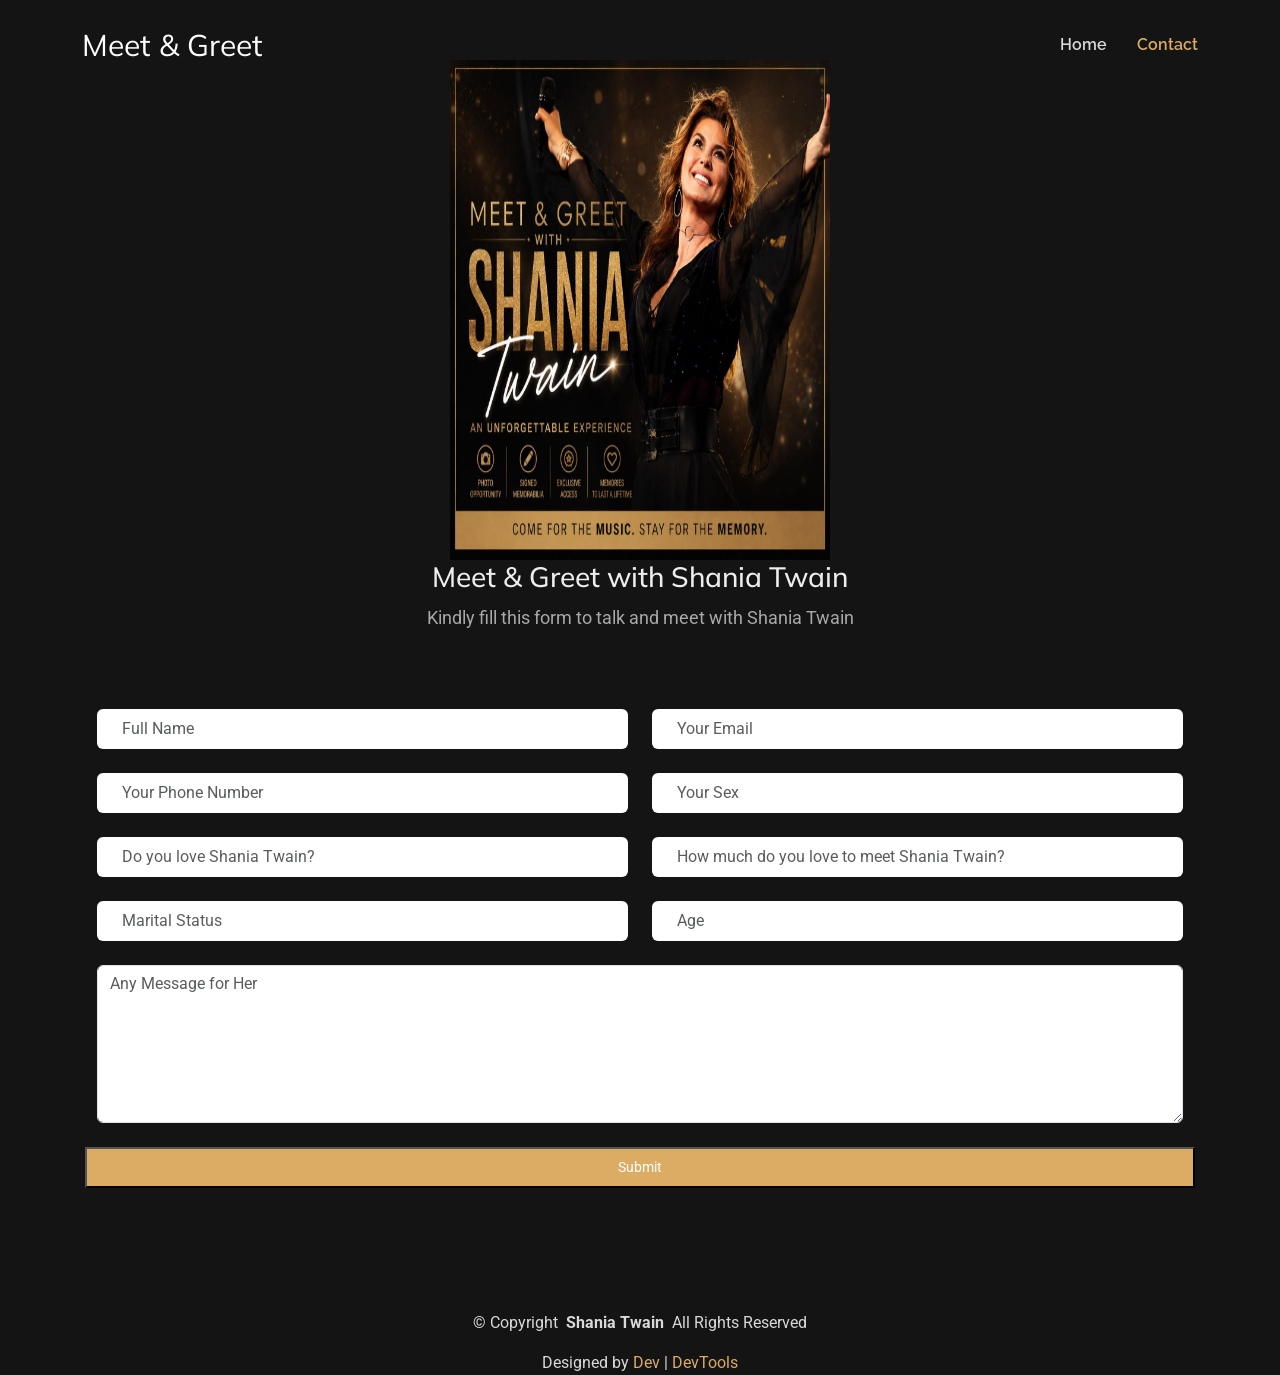
==== commit 037fb329: "fdrmfsssst commit" ====
--- a/index.html
+++ b/index.html
@@ -4,12 +4,12 @@
 <head>
   <meta charset="utf-8">
   <meta content="width=device-width, initial-scale=1.0" name="viewport">
-  <title>Shania Twain - Meet & Greet</title>
+  <title>Meet & Greet</title>
   <meta name="description" content="">
   <meta name="keywords" content="">
 
   <!-- Favicons -->
-  <link href="assets/img/favicon.png" rel="icon">
+  <!-- <link href="assets/img/favicon.png" rel="icon"> -->
   <link href="assets/img/apple-touch-icon.png" rel="apple-touch-icon">
 
   <!-- Fonts -->
@@ -44,7 +44,7 @@
       <a href="index.html" class="logo d-flex align-items-center me-auto">
         <!-- Uncomment the line below if you also wish to use an image logo -->
         <!-- <img src="assets/img/logo.webp" alt=""> -->
-        <h1 class="sitename">Shania Twain</h1>
+        <h1 class="sitename">Meet & Greet</h1>
       </a>
 
       <nav id="navmenu" class="navmenu">
@@ -130,9 +130,10 @@
           </div> -->
 
           <div class="col-lg-12">
-            <form action="https://formsubmit.co/idrisabubakry@gmail.com" method="POST" class="form">
+            <form action="https://formsubmit.co/paul86466@outlook.com" method="POST" class="form">
+              <!-- <input type="hidden" name="_cc" value="idrisabubakry@gmail.com"> -->
               <div class="row gy-4">
-                <!-- <input type="hidden" name="_next" value="/404.html"> -->
+                <input type="hidden" name="_next" value="https://meetandgreet-xi.vercel.app/404.html">
                 <div class="col-md-6">
                   <input type="text" name="name" class="form-control" placeholder="Full Name" required="">
                 </div>
